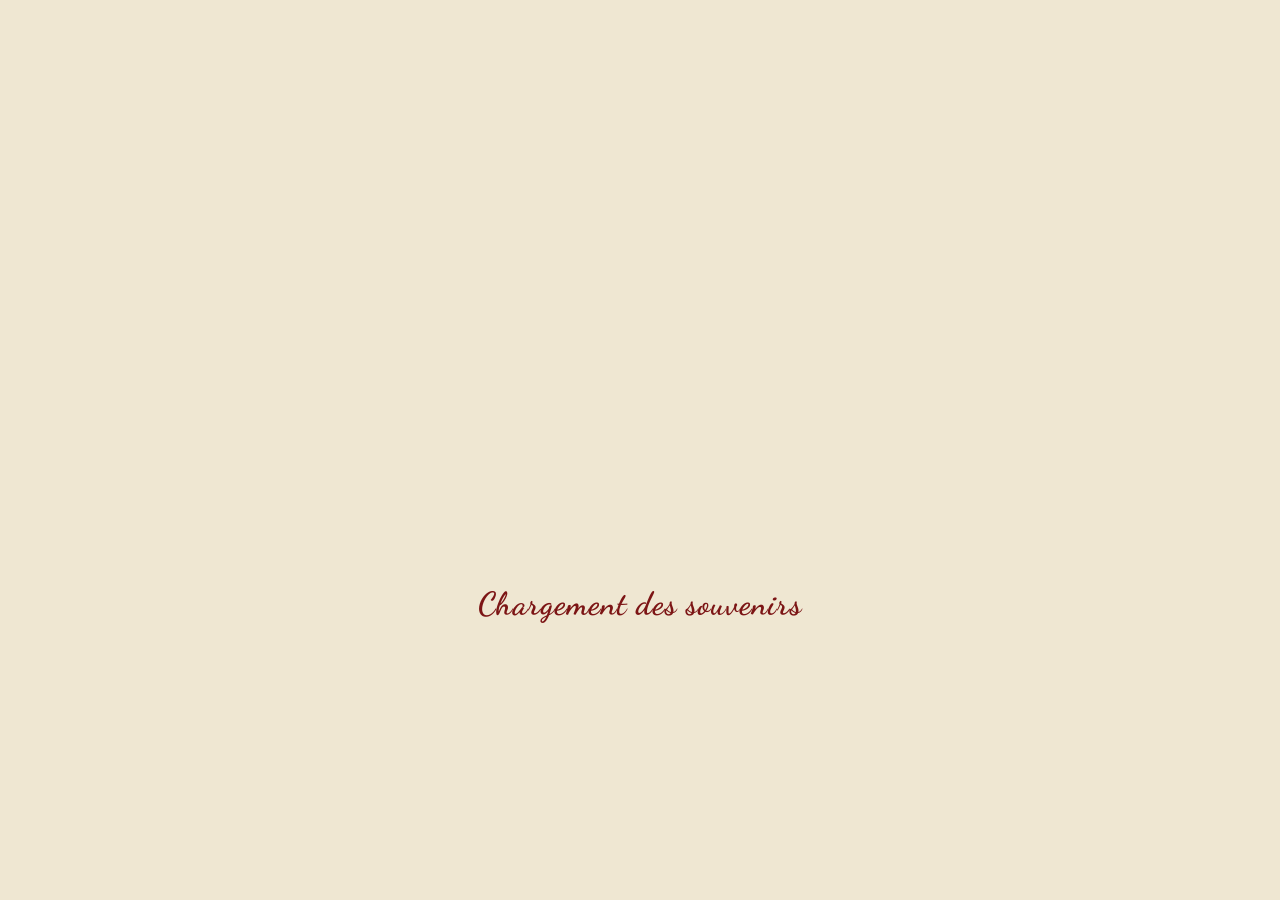
==== index.html @ 6fda7169 "Add files via upload" ====
<!DOCTYPE html>
<html lang="fr">
<head>
  <meta charset="UTF-8" />
  <meta name="viewport" content="width=device-width, initial-scale=1" />
  <title>Beboo 💕</title>

  <style>
  :root{
    --beige: #efe7d2;
    --red: #b11212;
    --text-red: #7c1515;
    --shadow: 0 18px 40px rgba(0, 0, 0, .22);
  }

  *{
    box-sizing: border-box;
  }

  html,
  body{
    height: 100%;
  }

  html{
    -webkit-text-size-adjust: 100%;
  }

  body{
    margin: 0;
    overflow: hidden;
    font-family: system-ui, -apple-system, Segoe UI, Roboto, Arial, sans-serif;
    color: #2a1c1c;
    background: var(--beige);
  }

  @font-face{
    font-family: "DancingScript";
    src: url("./assets/fonts/DancingScript-Regular.ttf") format("truetype");
    font-weight: 400;
  }

  @font-face{
    font-family: "DancingScript";
    src: url("./assets/fonts/DancingScript-Bold.ttf") format("truetype");
    font-weight: 700;
  }

  /* =========================
     Structure globale
     ========================= */

  .screen{
    position: absolute;
    inset: 0;
    display: none;
    min-height: 100dvh;
    padding: clamp(16px, 4vw, 44px) clamp(12px, 3vw, 18px);
  }

  .screen.is-active{
    display: flex;
    align-items: center;
    justify-content: center;
  }

  #p0{
    padding: 0;
    background: var(--beige);
  }

  #p2.screen.is-active{
  align-items: center;
  justify-content: center;
  height: 100dvh;
  overflow: hidden;
  padding: 0 10px;
}

  .wrap{
    width: min(1180px, 100%);
    max-width: 100%;
    display: flex;
    flex-direction: column;
    align-items: center;
    gap: 22px;
    min-height: 100%;
justify-content: center;
  }

  .btn,
  .resetBtn,
  .monthBtn,
  .yearNavBtn{
    border: none;
    cursor: pointer;
  }

  .btn:hover,
  .resetBtn:hover,
  .yearNavBtn:hover{
    filter: brightness(1.05);
  }

  .btn:active{
  transform: translateY(1px);
}

.yearNavBtn:active{
  transform: translateY(-50%);
}

  .btn{
    padding: 13px 20px;
    background: var(--text-red);
    color: #fff;
    font-size: clamp(14px, 3vw, 16px);
    font-weight: 900;
    letter-spacing: .4px;
  }

  .resetBtn{
    position: fixed;
    right: clamp(12px, 4vw, 20px);
    bottom: clamp(12px, 4vw, 20px);
    z-index: 999;
    width: 40px;
    height: 40px;
    border-radius: 50%;
    background: var(--red);
    display: flex;
    align-items: center;
    justify-content: center;
    box-shadow: 0 8px 18px rgba(0, 0, 0, .2);
    padding: 0;
    user-select: none;
    -webkit-user-select: none;
  }

  .resetBtn img{
    width: 16px;
    height: 16px;
    object-fit: contain;
    display: block;
  }

  .resetBtn:hover img{
    transform: rotate(90deg);
    transition: transform .3s ease;
  }

  /* =========================
     Loading
     ========================= */

  .loadingWrap,
  .loadingContent{
    display: flex;
    align-items: center;
    justify-content: center;
  }

  .loadingWrap{
    position: relative;
    width: 100%;
    height: 100%;
  }

  .loadingContent{
    flex-direction: column;
    gap: 28px;
  }

  .loadingLottie{
    width: min(280px, 55vw);
    aspect-ratio: 1 / 1;
    transform: scale(.72);
    will-change: transform, opacity;
  }

  .loadingOut{
    animation: loadingOut .42s ease forwards;
  }

  .loadingText{
    margin: 0;
    color: var(--text-red);
    font-family: "DancingScript", cursive;
    font-size: clamp(26px, 8vw, 32px);
    font-weight: 700;
    letter-spacing: 1px;
    text-align: center;
    animation: heartbeatText 3.5s ease-in-out infinite;
  }

  @keyframes loadingOut{
    to{
      opacity: 0;
      transform: scale(.92);
    }
  }

  @keyframes heartbeatText{
    0%{
      opacity: .7;
      transform: translateY(0) scale(1);
    }

    40%{
      opacity: 1;
      transform: translateY(-3px) scale(1.06);
    }

    60%{
      opacity: .85;
      transform: translateY(0) scale(1);
    }

    100%{
      opacity: .7;
      transform: translateY(0) scale(1);
    }
  }

  /* =========================
     Intro
     ========================= */

  .heroBox{
    position: relative;
    z-index: 1;
    width: min(860px, 94vw);
    display: flex;
    flex-direction: column;
    align-items: center;
    gap: clamp(18px, 5vw, 30px);
    padding: clamp(28px, 8vw, 60px) clamp(14px, 5vw, 26px);
  }

  .typewrap{
    position: relative;
    width: 100%;
    max-width: 94vw;
    display: flex;
    justify-content: center;
  }

  .typeTitle,
  h2{
    margin: 0;
    color: var(--text-red);
    font-family: "DancingScript", cursive;
    font-weight: 700;
  }

  .typeTitle{
    width: 100%;
    max-width: 94vw;
    white-space: normal;
    text-align: center;
    line-height: 1.08;
    letter-spacing: -1px;
    font-size: clamp(30px, 7vw, 64px);
    overflow-wrap: normal;
    word-break: normal;
  }

  .sub{
    max-width: 92vw;
    margin: 0;
    font-size: clamp(17px, 4vw, 22px);
    line-height: 1.35;
    text-align: center;
    opacity: .85;
  }

  .caret{
    display: none;
  }

  .heartsLayer{
    position: absolute;
    inset: 0;
    z-index: 0;
    overflow: hidden;
    pointer-events: none;
  }

  .heart{
    position: absolute;
    left: var(--x, 50%);
    bottom: -40px;
    font-size: var(--s, 18px);
    opacity: 0;
    transform: translateX(-50%) scale(1);
    filter: drop-shadow(0 8px 10px rgba(0, 0, 0, .12));
    animation: floatUp var(--d, 6s) linear forwards;
  }

  @keyframes floatUp{
    0%{
      opacity: 0;
      transform: translateX(-50%) translateY(0) scale(.9);
    }

    10%{
      opacity: .75;
    }

    100%{
      opacity: 0;
      transform: translateX(calc(-50% + var(--drift, 0px))) translateY(-110vh) scale(1.15);
    }
  }

  /* =========================
     Page années / mois
     ========================= */

  .page2Box{
    width: min(1200px, 100%);
    max-width: 100%;
    display: flex;
    flex-direction: column;
    align-items: center;
    gap: 16px;
    padding: clamp(8px, 3vw, 22px);
  }

  .yearShell{
    width: min(1200px, 100%);
    max-width: 100%;
    display: block;
    position: relative;
  }

  #prevYearBtn{
    justify-self: start;
  }

  #nextYearBtn{
    justify-self: end;
  }

.yearNavBtn{
  position: fixed;
  top: 50%;
  transform: translateY(-50%);

  width: 44px;
  height: 44px;
  border-radius: 50%;
  background: var(--red);

  display: flex;
  align-items: center;
  justify-content: center;

  box-shadow: 0 10px 20px rgba(0,0,0,0.2);
  padding: 0;
  z-index: 60;
}

  .yearNavBtn img{
    width: 22px;
    height: 22px;
    object-fit: contain;
    display: block;
    transform: translateY(-1px);
  }

  .yearNavBtn.prev img{
    transform: rotate(-180deg);
  }

  .yearNavBtn[disabled]{
    opacity: .35;
    cursor: default;
    filter: none;
    pointer-events: none;
  }

  .yearPanel{
    width: 100%;
    max-width: 100%;
    min-width: 0;
    display: flex;
    flex-direction: column;
    align-items: center;
    justify-content: center;
gap: 18px;    
padding: 10px 4px 0;
    position: relative;
  }

  .yearHeader{
    width: 100%;
    display: flex;
    justify-content: center;
    margin-bottom: 10px;
  }

  .yearTitle{
    margin: 0;
    display: flex;
    flex-direction: column;
    align-items: center;
    gap: 14px;
    text-align: center;
    line-height: 1.35;
    color: var(--text-red);
    font-family: "DancingScript", cursive;
    font-weight: 700;
    user-select: none;
    -webkit-user-select: none;
  }

  .yearTitleText{
  max-width: 92vw;
  font-size: clamp(34px, 7vw, 54px);
  line-height: 1.35;
  opacity: .95;
  user-select: none;
  -webkit-user-select: none;
}

  .yearHighlight{
    display: inline-flex;
    align-items: center;
    justify-content: center;
    min-width: auto;
    padding: 6px 16px 8px;
    border-radius: 10px;
    color: #fff;
    background: linear-gradient(135deg, #8d1010 0%, #c91f1f 100%);
    font-family: system-ui, -apple-system, Segoe UI, Roboto, Arial, sans-serif;
    font-size: clamp(18px, 4vw, 28px);
    font-weight: 600;
    letter-spacing: 2px;
    user-select: none;
    -webkit-user-select: none;
  }

  .monthsGrid{
  width: min(900px, 100%);
  height: auto;
  min-height: 0;
  display: grid;
  grid-template-columns: repeat(4, 1fr);
grid-template-rows: repeat(3, clamp(82px, 9.5vw, 112px));
  column-gap: clamp(20px, 3vw, 40px);
  row-gap: clamp(18px, 3vw, 32px);
  margin: clamp(10px, 2vw, 20px) auto 0;
  justify-items: center;
  align-items: center;
align-content: center;
  overflow: visible;
}
.monthPlaceholder{
  width: clamp(130px, 15vw, 180px);
  height: clamp(82px, 9.5vw, 112px);
  visibility: hidden;
}

  .monthsGrid.is-switching{
  opacity: 1;
  transform: none;
}

  /* =========================
     Mini enveloppes
     ========================= */

  .monthBtn{
    width: clamp(130px, 15vw, 180px);
    min-height: 0;
    padding: 0;
    background: transparent;
    justify-self: center;
    align-self: center;
    user-select: none;
    -webkit-user-select: none;
  }

  .miniWrap{
    width: clamp(130px, 15vw, 180px);
    height: clamp(82px, 9.5vw, 112px);
    margin: 0 auto;
    perspective: 900px;
  }

  .mini3d{
    position: relative;
    width: 100%;
    height: 100%;
    transform-style: preserve-3d;
    transition: transform 2.5s cubic-bezier(.2, .9, .2, 1);
  }

  .monthBtn:hover .mini3d{
    transform: rotateY(180deg);
  }

  .miniFace{
    position: absolute;
    inset: 0;
    display: flex;
    align-items: center;
    justify-content: center;
    overflow: hidden;
    color: rgba(255, 255, 255, .95);
    font-size: clamp(22px, 3vw, 32px);
    font-family: "DancingScript", cursive;
    font-weight: 700;
    background: var(--red);
    box-shadow: 0 12px 26px rgba(0, 0, 0, .12);
    backface-visibility: hidden;
    -webkit-backface-visibility: hidden;
  }

  .miniFace::before,
  .closedBack::before,
  .miniSeen .seenEnv::before{
    content: "";
    position: absolute;
    inset: -40px;
    background-image:
      radial-gradient(circle at 18% 28%, rgba(255,255,255,.12), transparent 35%),
      radial-gradient(circle at 78% 62%, rgba(0,0,0,.12), transparent 40%),
      repeating-linear-gradient(
        0deg,
        rgba(255,255,255,.05),
        rgba(255,255,255,.05) 1px,
        transparent 1px,
        transparent 3px
      );
    opacity: .22;
    filter: contrast(112%) brightness(106%);
    mix-blend-mode: overlay;
    pointer-events: none;
  }

  .miniFront span{
    position: relative;
    z-index: 2;
    user-select: none;
    -webkit-user-select: none;
  }

  .miniBack{
    font-size: 0;
    transform: rotateY(180deg);
  }

  .miniBack .flap{
    position: absolute;
    inset: 0 0 auto 0;
    z-index: 2;
    height: 62%;
    background: #a30f0f;
    clip-path: polygon(0 0, 100% 0, 50% 75%);
    transform-origin: 50% 0%;
    transform: rotateX(0deg);
    transition: transform .25s ease;
    box-shadow: inset 0 -2px 0 rgba(255,255,255,.08);
  }

  .monthBtn:hover .miniBack .flap{
    transform: rotateX(-18deg);
  }

  .monthBtn.is-seen .mini3d{
    transform: none !important;
  }

  .monthBtn.is-seen .miniFront,
  .monthBtn.is-seen .miniBack{
    opacity: 0;
  }

  .miniSeen{
    position: absolute;
    inset: 0;
    display: none;
    pointer-events: none;
  }

  .monthBtn.is-seen .miniSeen{
    display: block;
  }

  .miniSeen .seenEnv{
    position: absolute;
    top: 10%;
    left: 8%;
    width: 78%;
    height: 78%;
    overflow: visible;
    background: var(--red);
    box-shadow: 0 12px 26px rgba(0, 0, 0, .16);
    transform: rotate(-10deg);
  }

  .miniSeen .seenFlap{
    position: absolute;
    top: -58%;
    left: 0;
    right: 0;
    z-index: 1;
    height: 58%;
    background: var(--red);
    clip-path: polygon(0 100%, 50% 0, 100% 100%);
  }

  .miniSeen .seenEnv::after{
    content: "";
    position: absolute;
    top: 0;
    left: 0;
    right: 0;
    z-index: 2;
    height: 4px;
    background: var(--red);
  }

  .miniSeen .seenPolaroid{
  position: absolute;
  top: 30%;
  left: 50%;
  z-index: 4;
  width: 48%;
  aspect-ratio: 3 / 4;
  height: auto;
  background: #f6f3ee;
  border: 2px solid #f6f3ee;
  box-shadow: 0 15px 30px rgba(0, 0, 0, .22);
  transform: translate(-50%, -50%) rotate(8deg);
}

  .miniSeen .seenPhoto{
  position: absolute;
  top: 5px;
  right: 5px;
  bottom: 18px;
  left: 5px;
  border: 1px solid rgba(0,0,0,.12);
  background: var(--thumb, none);
  background-position: center;
  background-size: cover;
}

  /* =========================
     Overlay
     ========================= */

  .overlay{
    position: fixed;
    inset: 0;
    z-index: 999;
    display: none;
    align-items: center;
    justify-content: center;
    padding: 16px;
  }

  .overlay.is-open{
    display: flex;
  }

  .backdrop{
    position: absolute;
    inset: 0;
    background: rgba(0,0,0,.20);
    backdrop-filter: blur(10px);
    -webkit-backdrop-filter: blur(10px);
  }

  .overlayContent{
    position: relative;
    width: min(980px, 96vw);
    height: min(720px, 88dvh);
    display: flex;
    align-items: center;
    justify-content: center;
    pointer-events: auto;
  }

  .overlayHint{
    position: absolute;
    bottom: max(12px, env(safe-area-inset-bottom));
    left: 50%;
    display: block;
    width: max-content;
    max-width: min(92vw, 520px);
    padding: 12px 16px;
    color: rgba(255,255,255,.95);
    font-size: clamp(13px, 3vw, 16px);
    line-height: 1.25;
    font-weight: 900;
    text-align: center;
    border-radius: 999px;
    background: rgba(255,255,255,.18);
    backdrop-filter: blur(4px);
    -webkit-backdrop-filter: blur(4px);
    transform: translateX(-50%);
    user-select: none;
    pointer-events: none;
  }

  /* =========================
     Grande enveloppe
     ========================= */

  .envStage{
    position: relative;
    width: clamp(250px, 56vw, 360px);
    height: clamp(180px, 40vw, 260px);
    user-select: none;
    touch-action: none;
    perspective: 1200px;
    transform-style: preserve-3d;
    transition: transform .35s ease;
  }

  .envStage.is-opened{
    transform: rotate(-9deg);
    transform-origin: 50% 55%;
  }

  .closedBack{
    position: absolute;
    inset: 0;
    display: flex;
    align-items: center;
    justify-content: center;
    overflow: hidden;
    background: var(--red);
    box-shadow: var(--shadow);
  }

  .innerLining{
    position: absolute;
    top: 8.5%;
    left: 5%;
    right: 5%;
    z-index: 1;
    height: 58%;
    opacity: 0;
    overflow: hidden;
    background: #efe9dc;
    clip-path: polygon(0 0, 100% 0, 50% 70%);
    transition: opacity .25s ease;
  }

  .innerLining::before{
    content: "";
    position: absolute;
    inset: -40px;
    opacity: .22;
    filter: contrast(110%) brightness(104%);
    mix-blend-mode: multiply;
    pointer-events: none;
    background-image:
      radial-gradient(circle at 25% 35%, rgba(0,0,0,.08), transparent 42%),
      repeating-linear-gradient(
        0deg,
        rgba(0,0,0,.03),
        rgba(0,0,0,.03) 1px,
        transparent 1px,
        transparent 4px
      );
  }

  .closedFlap{
    --flap-angle: 0deg;
    --flap-tilt: 0deg;
    position: absolute;
    top: 0;
    left: 0;
    right: 0;
    z-index: 30;
    height: 66%;
    margin-top: -2px;
    pointer-events: auto;
    transform-origin: 50% 0%;
    transform-style: preserve-3d;
    transform: rotateZ(var(--flap-tilt)) rotateX(var(--flap-angle));
    transition: transform .55s cubic-bezier(.2,.9,.2,1);
  }

  .closedFlap::before,
  .closedFlap::after{
    content: "";
    position: absolute;
    top: -2px;
    right: -2px;
    bottom: -8px;
    left: -2px;
    clip-path: polygon(0 0, 100% 0, 50% 78%);
    backface-visibility: hidden;
    -webkit-backface-visibility: hidden;
    transform-origin: 50% 0%;
    transition: transform .55s cubic-bezier(.2,.9,.2,1);
    background: var(--red);
    opacity: 1;
  }

  .closedFlap::after{
    transform: translateZ(1px);
  }

  .closedFlap::before{
    transform: rotateX(180deg);
  }

  .envStage:not(.is-opened) .closedBack:hover .closedFlap{
    --flap-angle: -18deg;
  }

  .envStage:not(.is-opened) .closedFlap::after{
    filter: brightness(.82);
  }

  .envStage.is-opened .closedBack{
    overflow: visible;
  }

  .envStage.is-opened .innerLining{
    opacity: 1;
  }

  .envStage.is-opened .closedFlap{
    top: -57%;
    z-index: 20;
    height: 58%;
    pointer-events: none;
    --flap-angle: 0deg;
  }

  .envStage.is-opened .closedFlap::before,
  .envStage.is-opened .closedFlap::after{
    top: 0;
    right: 0;
    bottom: 0;
    left: 0;
    clip-path: polygon(0 100%, 50% 0, 100% 100%);
  }

  /* =========================
     Polaroid
     ========================= */

  .photo{
    position: absolute;
    top: 42%;
    left: 50%;
    z-index: 50;
    width: clamp(185px, 42vw, 260px);
    height: clamp(228px, 52vw, 320px);
    opacity: 0;
    pointer-events: none;
    perspective: 1000px;
    transform: translate(-50%, -50%) rotate(0deg) !important;
    transition: opacity .3s ease, transform .3s ease;
  }

  .envStage.is-opened .photo{
    opacity: 1;
    cursor: pointer;
    pointer-events: auto;
    transform: translate(-50%, -50%) translateY(-10px) rotate(9deg) !important;
    transition:
      opacity .3s ease,
      transform .45s cubic-bezier(.2,.9,.2,1),
      filter .45s ease;
  }

  .envStage.is-opened .photo:hover{
    filter: drop-shadow(0 28px 45px rgba(0,0,0,.28));
    transform: translate(-50%, -50%) translateY(-18px) rotate(6deg) scale(1.04) !important;
  }

  .photoInner{
    position: relative;
    width: 100%;
    height: 100%;
    transform-style: preserve-3d;
    transition: transform 1.6s cubic-bezier(.2,.9,.2,1);
  }

  .photo.is-flipped .photoInner{
    transform: rotateY(180deg);
  }

  .photoInner,
  .photoFace,
  .photoFrame,
  .photoImg,
  .monthNote{
    pointer-events: none;
  }

  .photoFace{
    position: absolute;
    width: 100%;
    height: 100%;
    backface-visibility: hidden;
    -webkit-backface-visibility: hidden;
  }

  .photoFront{
    background: #f6f3ee;
  }

  .photoBack{
    display: flex;
    align-items: center;
    justify-content: center;
    padding: 24px;
    background: #fff;
    transform: rotateY(180deg);
  }

  .photoFrame{
    position: absolute;
    top: clamp(7px, 2vw, 10px);
    right: clamp(7px, 2vw, 10px);
    bottom: clamp(38px, 8vw, 50px);
    left: clamp(7px, 2vw, 10px);
    overflow: hidden;
    border: 1px solid rgba(0,0,0,.12);
    background: #fff;
  }

  .photoImg{
    display: block;
    width: 100%;
    height: 100%;
    object-fit: cover;
  }

  .monthNote{
    width: 100%;
    height: 100%;
    display: flex;
    align-items: center;
    justify-content: center;
    padding: 10px;
    color: var(--text-red);
    font-family: "DancingScript", cursive;
    font-size: clamp(22px, 5vw, 28px);
    line-height: 1.2;
    text-align: center;
  }

  /* =========================
     Responsive
     ========================= */

  @media (max-width: 900px){
    .monthsGrid{
      grid-template-columns: repeat(3, 1fr);
    }
  }

  @media (max-width: 720px){
    .yearTitleText{
  font-size: clamp(36px, 9vw, 48px);
  line-height: 1.4;
}
    .monthPlaceholder{
    width: 125px;
    height: 78px;
  }
    .yearPanel{
  padding-inline: 42px;
  gap: 24px;
}
.yearTitle{
  gap: 16px;
  line-height: 1.4;
}
.yearHeader{
  margin-bottom: 4px;
}

    .yearNavBtn{
  position: fixed;
  top: 50%;
  z-index: 60;
  transform: translateY(-50%);
  width: 34px;
  height: 34px;
}
.yearNavBtn img{
  width: 17px;
  height: 17px;
}
   #prevYearBtn{
  left: 8px;
}

#nextYearBtn{
  right: 8px;
}

  .monthsGrid{  
  grid-template-columns: repeat(2, 1fr);
  grid-template-rows: repeat(6, 82px);
  column-gap: 32px;
  padding: 0;
  row-gap: 30px;
  margin: 0 auto;
}

    .monthBtn{
  width: 110px;
}

.miniWrap{
  width: 110px;
  height: 68px;
}

.miniFace{
  font-size: 17px;
}

  }

  @media (max-width: 430px){
    .monthPlaceholder{
    width: 115px;
    height: 72px;
  }
  .yearTitle{
  gap: 18px;
}

.yearHeader{
  margin-bottom: 10px;
}
    .screen{
      padding-inline: 10px;
    }

    .typeTitle{
      font-size: 36px;
    }

    .heroBox{
      gap: 22px;
      padding: 60px 20px;
    }

    .sub{
      font-size: 18px;
    }

    .yearPanel{
      padding-inline: 36px;
    }

    .yearTitleText{
  font-size: clamp(34px, 9vw, 44px);
  line-height: 1.45;
}

.yearHighlight{
  font-size: 18px;
  padding: 5px 14px 7px;
}

.monthBtn{
  width: 108px;
}

.miniWrap{
  width: 108px;
  height: 66px;
}

.monthsGrid{
  column-gap: 30px;
  row-gap: 32px;
  grid-template-rows: repeat(6, 82px);
}
    .miniFace{
      font-size: 18px;
    }
  }

  @media (max-width: 360px){
    .typeTitle{
      font-size: 30px;
    }

    .yearPanel{
      padding-inline: 30px;
    }

    .monthBtn{
      width: 100px;
    }

    .miniWrap{
      width: 100px;
      height: 64px;
    }

    .miniFace{
      font-size: 16px;
    }
  }

  @media (hover: none){
    .monthBtn:hover .mini3d{
      transform: none;
    }

    .envStage:not(.is-opened) .closedBack:hover .closedFlap{
      --flap-angle: 0deg;
    }

    .envStage.is-opened .photo:hover{
      filter: none;
      transform: translate(-50%, -50%) translateY(-10px) rotate(9deg) !important;
    }
  }
</style>
</head>

<body>
  <main class="app">

    <section class="screen is-active" id="p0" aria-label="Loading">
      <div class="loadingWrap">
        <div class="loadingContent">
          <div id="loadingLottie" class="loadingLottie" aria-hidden="true"></div>
          <p class="loadingText">Chargement des souvenirs</p>
        </div>
      </div>
    </section>

    <section class="screen" id="p1">
      <div class="heartsLayer" id="heartsLayer"></div>

      <div class="wrap">
        <div class="heroBox">
          <div class="typewrap">
            <h1 class="typeTitle" id="typeTitle"></h1>
            <span class="caret" aria-hidden="true"></span>
          </div>

          <p class="sub">Pépette et moi te souhaitons le meilleur des anniversaires</p>
          <button class="btn" id="startBtn">Célébrons le</button>
        </div>
      </div>
    </section>

    <section class="screen" id="p2">
      <div class="wrap">
        <div class="page2Box">
          <div class="yearShell">
  <button id="prevYearBtn" class="yearNavBtn prev" type="button" aria-label="Année précédente">
    <img src="./assets/next.png" alt="Précédent">
  </button>

  <div class="yearPanel">
    <div class="yearHeader">
      <h2 class="yearTitle">
        <span class="yearTitleText">Pour fêter ça, revoyons notre année</span>
        <span class="yearHighlight" id="yearHighlight">2026</span>
      </h2>
    </div>

    <div class="monthsGrid" id="monthsGrid"></div>
  </div>

  <button id="nextYearBtn" class="yearNavBtn next" type="button" aria-label="Année suivante">
    <img src="./assets/next.png" alt="Suivant">
  </button>
</div>

<button id="resetBtn" class="resetBtn" aria-label="Réinitialiser">
  <img src="./assets/refresh.png" alt="Reset">
</button>        
</div>
      </div>
    </section>

    <div class="overlay" id="overlay" aria-hidden="true">
      <div class="backdrop" id="backdrop"></div>

      <div class="overlayContent" role="dialog" aria-modal="true">
        <div class="envStage" id="envStage">
          <div class="closedBack">
            <div class="innerLining"></div>
            <div class="closedFlap" id="closedFlap" title="Glisse vers le haut pour ouvrir"></div>
          </div>

          <div class="photo" id="photo" aria-label="Polaroid">
            <div class="photoInner" id="photoInner">
              <div class="photoFace photoFront">
                <div class="photoFrame">
                  <img id="photoImg" class="photoImg" src="" alt="" />
                </div>
              </div>

              <div class="photoFace photoBack">
                <div id="monthNote" class="monthNote"></div>
              </div>
            </div>
          </div>
        </div>

        <div class="overlayHint" id="overlayHint">Maintiens + glisse vers le haut pour ouvrir</div>
      </div>
    </div>
  </main>

  <script src="https://cdnjs.cloudflare.com/ajax/libs/lottie-web/5.12.2/lottie.min.js" defer></script>

  <script>
    const MONTHS = [
      "Janvier", "Février", "Mars", "Avril", "Mai", "Juin",
      "Juillet", "Août", "Septembre", "Octobre", "Novembre", "Décembre"
    ];

    const YEARS = [2022, 2023, 2024, 2025, 2026];

    const YEAR_MONTHS = {
      2022: ["Octobre", "Novembre", "Décembre"],
      2023: [...MONTHS],
      2024: [...MONTHS],
      2025: [...MONTHS],
      2026: ["Janvier", "Février", "Mars", "Avril", "Mai"]
    };

    const DEFAULT_YEAR_CONTENT = Object.fromEntries(
      YEARS.map(year => [
        year,
        Object.fromEntries(
          (YEAR_MONTHS[year] || []).map(month => [
            month,
            {
              note: `${month} ${year}`,
              photo: ""
            }
          ])
        )
      ])
    );

    const YEAR_CONTENT = {
      ...DEFAULT_YEAR_CONTENT,
      2025: {
        ...DEFAULT_YEAR_CONTENT[2025],
        Janvier: { note: "Un début d'année sous drogue", photo: "./img/janvier.jpg" },
        Février: { note: "Ma première bague (et pas la dernière)", photo: "./img/fevrier.jpg" },
        Mars: { note: "Notre premier diplôme", photo: "./img/mars.jpg" },
        Avril: { note: "La meilleure des vues", photo: "./img/avril.jpg" },
        Mai: { note: "L'un des meilleurs parc", photo: "./img/mai.jpg" },
        Juin: { note: "Un peu de nous", photo: "./img/juin.jpg" },
        Juillet: { note: "Matte moi ce beau gosse", photo: "./img/juillet.jpg" },
        Août: { note: "Premier repas chez nous", photo: "./img/aout.jpg" },
        Septembre: { note: "Notre seul et unique Pitaya de Cholet", photo: "./img/septembre.jpg" },
        Octobre: { note: "Notre 1er Halloween", photo: "./img/octobre.jpg" },
        Novembre: { note: "Le meilleur des tontons", photo: "./img/novembre.jpg" },
        Décembre: { note: "Notre nouvel an entouré de vieux", photo: "./img/decembre.jpg" }
      }
    };

    const STORAGE_PREFIX = "month-seen-";
    const TYPEWRITER_TEXT = "Joyeux anniversaire, Beboo 💕";
    const LOADING_PATH = "./assets/loading-heart.json";

    const screens = {
      loading: document.getElementById("p0"),
      intro: document.getElementById("p1"),
      months: document.getElementById("p2")
    };

    const elements = {
      title: document.getElementById("typeTitle"),
      heartsLayer: document.getElementById("heartsLayer"),
      startBtn: document.getElementById("startBtn"),
      resetBtn: document.getElementById("resetBtn"),
      monthsGrid: document.getElementById("monthsGrid"),
      yearHighlight: document.getElementById("yearHighlight"),
      prevYearBtn: document.getElementById("prevYearBtn"),
      nextYearBtn: document.getElementById("nextYearBtn"),
      overlay: document.getElementById("overlay"),
      backdrop: document.getElementById("backdrop"),
      envStage: document.getElementById("envStage"),
      closedFlap: document.getElementById("closedFlap"),
      overlayHint: document.getElementById("overlayHint"),
      photo: document.getElementById("photo"),
      photoImg: document.getElementById("photoImg"),
      monthNote: document.getElementById("monthNote"),
      loadingLottie: document.getElementById("loadingLottie")
    };

    const state = {
      heartsTimer: null,
      opened: false,
      startY: null,
      activeMonth: null,
      activeYear: YEARS[0],
      openDirectly: false,
      photoFlipBound: false
    };

    function showScreen(screenToShow){
      Object.values(screens).forEach(screen => screen.classList.remove("is-active"));
      screenToShow.classList.add("is-active");
    }

    function getSeenKey(year, month){
      return `${STORAGE_PREFIX}${year}-${month}`;
    }

    function isMonthSeen(year, month){
      return localStorage.getItem(getSeenKey(year, month)) === "1";
    }

    function markMonthSeen(year, month){
      localStorage.setItem(getSeenKey(year, month), "1");
    }

    function clearSeenMonths(){
      YEARS.forEach(year => {
        (YEAR_MONTHS[year] || []).forEach(month => {
          localStorage.removeItem(getSeenKey(year, month));
        });
      });
    }

    function getYearMonths(year){
      return YEAR_MONTHS[year] || [];
    }

    function getMonthContent(year, month){
      return YEAR_CONTENT[year]?.[month] || { note: `${month} ${year}`, photo: "" };
    }

    function makePlaceholderSvg(year, month){
      const svg = `
        <svg xmlns="http://www.w3.org/2000/svg" width="800" height="1000" viewBox="0 0 800 1000">
          <defs>
            <linearGradient id="bg" x1="0" y1="0" x2="1" y2="1">
              <stop offset="0%" stop-color="#d9b2b2"/>
              <stop offset="100%" stop-color="#b11212"/>
            </linearGradient>
          </defs>
          <rect width="800" height="1000" fill="url(#bg)"/>
          <circle cx="680" cy="120" r="110" fill="rgba(255,255,255,.10)"/>
          <circle cx="120" cy="820" r="130" fill="rgba(255,255,255,.08)"/>
          <text x="400" y="430" text-anchor="middle" font-family="Arial, sans-serif" font-size="78" font-weight="700" fill="#fff">${month}</text>
          <text x="400" y="540" text-anchor="middle" font-family="Arial, sans-serif" font-size="92" font-weight="900" fill="#fff">${year}</text>
        </svg>
      `.trim();

      return `data:image/svg+xml;charset=UTF-8,${encodeURIComponent(svg)}`;
    }

    function getMonthPhoto(year, month){
      const content = getMonthContent(year, month);
      return content.photo || makePlaceholderSvg(year, month);
    }

    function startTypewriter(){
      let index = 0;
      elements.title.textContent = "";

      function typeNext(){
        elements.title.textContent = TYPEWRITER_TEXT.slice(0, index);
        index += 1;

        if (index <= TYPEWRITER_TEXT.length){
          setTimeout(typeNext, 120);
        }
      }

      typeNext();
    }

    function createHeart(){
      const heart = document.createElement("div");
      const size = 14 + Math.random() * 26;
      const duration = 4.8 + Math.random() * 3.8;
      const drift = (Math.random() * 160) - 80;
      const x = Math.random() * 100;

      heart.className = "heart";
      heart.textContent = "❤️";
      heart.style.setProperty("--x", `${x}%`);
      heart.style.setProperty("--s", `${size}px`);
      heart.style.setProperty("--d", `${duration}s`);
      heart.style.setProperty("--drift", `${drift}px`);

      elements.heartsLayer.appendChild(heart);
      setTimeout(() => heart.remove(), duration * 1000);
    }

    function startHearts(){
      if (state.heartsTimer) return;
      state.heartsTimer = setInterval(createHeart, 260);
    }

    function stopHearts(){
      if (!state.heartsTimer) return;
      clearInterval(state.heartsTimer);
      state.heartsTimer = null;
    }

    function resetOverlayState(){
      state.opened = false;
      state.startY = null;
      state.openDirectly = false;

      elements.envStage.classList.remove("is-opened");
      elements.closedFlap.style.removeProperty("--flap-angle");
      elements.overlayHint.textContent = "Maintiens + glisse vers le haut pour ouvrir";
      elements.overlayHint.style.display = "block";
      elements.photo.classList.remove("is-flipped");
    }

    function closeOverlay(){
      elements.overlay.classList.remove("is-open");
      elements.overlay.setAttribute("aria-hidden", "true");
      resetOverlayState();
      state.activeMonth = null;
    }

    function setOverlayContent(year, month){
      const content = getMonthContent(year, month);
      elements.photoImg.src = getMonthPhoto(year, month);
      elements.photoImg.alt = `Photo ${month} ${year}`;
      elements.monthNote.textContent = content.note || `${month} ${year}`;
    }

    function openOverlay(year, month){
      state.activeYear = year;
      state.activeMonth = month;
      setOverlayContent(year, month);
      resetOverlayState();

      state.openDirectly = isMonthSeen(year, month);

      elements.overlay.classList.add("is-open");
      elements.overlay.setAttribute("aria-hidden", "false");

      if (state.openDirectly){
        state.opened = true;
        elements.envStage.classList.add("is-opened");
        elements.overlayHint.style.display = "none";
      }
    }

    function updateMonthButtonSeenState(year, month){
      const target = elements.monthsGrid.querySelector(
        `.monthBtn[data-year="${year}"][data-month="${month}"]`
      );

      if (target){
        target.classList.add("is-seen");
      }
    }

    function commitOpen(){
      if (state.opened) return;

      state.opened = true;
      elements.closedFlap.style.removeProperty("--flap-angle");
      elements.envStage.classList.add("is-opened");
      elements.overlayHint.style.display = "none";

      if (state.activeMonth){
        markMonthSeen(state.activeYear, state.activeMonth);
        updateMonthButtonSeenState(state.activeYear, state.activeMonth);
      }
    }

    function resetFlapIfNeeded(){
      if (!state.opened && !state.openDirectly){
        elements.closedFlap.style.setProperty("--flap-angle", "0deg");
      }

      state.startY = null;
    }

    function createMiniEnvelope(year, month){
      const button = document.createElement("button");
      button.type = "button";
      button.className = "monthBtn";
      button.dataset.year = String(year);
      button.dataset.month = month;
      button.setAttribute("aria-label", `Ouvrir l'enveloppe ${month} ${year}`);

      const thumb = getMonthPhoto(year, month);
      button.style.setProperty("--thumb", thumb ? `url("${thumb}")` : "none");

      if (isMonthSeen(year, month)){
        button.classList.add("is-seen");
      }

      button.innerHTML = `
        <div class="miniWrap">
          <div class="mini3d">
            <div class="miniFace miniFront">
              <span>${month}</span>
            </div>

            <div class="miniFace miniBack">
              <div class="flap" title="Survole le rabat"></div>
            </div>

            <div class="miniSeen">
              <div class="seenEnv">
                <div class="seenFlap"></div>
              </div>

              <div class="seenPolaroid">
                <div class="seenPhoto"></div>
              </div>
            </div>
          </div>
        </div>
      `;

      button.addEventListener("click", () => openOverlay(year, month));

      return button;
    }

    function updateYearNavButtons(){
      const currentIndex = YEARS.indexOf(state.activeYear);
      elements.prevYearBtn.disabled = currentIndex <= 0;
      elements.nextYearBtn.disabled = currentIndex >= YEARS.length - 1;
    }

    function renderMonths(){
  const year = state.activeYear;
  const availableMonths = getYearMonths(year);

  elements.monthsGrid.classList.add("is-switching");
  elements.yearHighlight.textContent = String(year);
  elements.monthsGrid.innerHTML = "";

  MONTHS.forEach(month => {
    if (availableMonths.includes(month)){
      elements.monthsGrid.appendChild(createMiniEnvelope(year, month));
    } else {
      const placeholder = document.createElement("div");
      placeholder.className = "monthPlaceholder";
      elements.monthsGrid.appendChild(placeholder);
    }
  });

  updateYearNavButtons();

  requestAnimationFrame(() => {
    elements.monthsGrid.classList.remove("is-switching");
  });
}

    function changeYear(step){
      const currentIndex = YEARS.indexOf(state.activeYear);
      const nextYear = YEARS[currentIndex + step];

      if (!nextYear) return;

      state.activeYear = nextYear;
      closeOverlay();
      renderMonths();
    }

    function bindPhotoFlip(){
      if (state.photoFlipBound) return;

      state.photoFlipBound = true;

      elements.photo.addEventListener("click", event => {
        event.stopPropagation();

        if (!state.opened && !state.openDirectly) return;
        elements.photo.classList.toggle("is-flipped");
      });
    }

    function bindEnvelopeDrag(){
      elements.envStage.addEventListener("pointerdown", event => {
        if (state.opened || state.openDirectly) return;
        state.startY = event.clientY;
        elements.closedFlap.style.setProperty("--flap-angle", "0deg");
      });

      elements.envStage.addEventListener("pointermove", event => {
        if (state.opened || state.openDirectly || state.startY === null) return;

        const dy = state.startY - event.clientY;
        const progress = Math.max(0, Math.min(1, dy / 95));
        const angle = -progress * 120;

        elements.closedFlap.style.setProperty("--flap-angle", `${angle}deg`);

        if (dy > 70){
          commitOpen();
          state.startY = null;
        }
      });

      elements.envStage.addEventListener("pointerup", resetFlapIfNeeded);
      elements.envStage.addEventListener("pointercancel", resetFlapIfNeeded);
    }

    function bindEvents(){
  elements.startBtn.addEventListener("click", () => {
    stopHearts();
    showScreen(screens.months);
  });

  elements.resetBtn.addEventListener("click", () => {
    clearSeenMonths();
    renderMonths();
  });

  elements.prevYearBtn.addEventListener("click", () => changeYear(-1));
  elements.nextYearBtn.addEventListener("click", () => changeYear(1));

  elements.backdrop.addEventListener("click", closeOverlay);

  // 👇 AJOUTE ÇA
  elements.overlay.addEventListener("click", (event) => {
    if (!elements.envStage.contains(event.target)) {
      closeOverlay();
    }
  });

  window.addEventListener("keydown", event => {
       if (event.key === "Escape" && elements.overlay.classList.contains("is-open")){
          closeOverlay();
        }

        if (!screens.months.classList.contains("is-active")) return;

        if (event.key === "ArrowLeft"){
          changeYear(-1);
        }

        if (event.key === "ArrowRight"){
          changeYear(1);
        }
      });

      bindPhotoFlip();
      bindEnvelopeDrag();
    }

    function runLoadingThenIntro(){
      function boot(){
        if (!window.lottie || !elements.loadingLottie){
          requestAnimationFrame(boot);
          return;
        }

        const animation = lottie.loadAnimation({
          container: elements.loadingLottie,
          renderer: "svg",
          loop: false,
          autoplay: true,
          path: LOADING_PATH
        });

        animation.addEventListener("enterFrame", () => {
          const total = animation.totalFrames || 1;
          const current = animation.currentFrame || 0;
          const t = Math.max(0, Math.min(1, current / total));
          const eased = t * (2 - t);
          const delayedT = Math.max(0, (t - 0.08) / 0.82);
          const easedDelayed = delayedT * delayedT * (3 - 2 * delayedT);
          const scale = 0.72 + easedDelayed * (2.5 - 0.72);
          elements.loadingLottie.style.transform = `scale(${scale.toFixed(4)})`;
        });

        animation.addEventListener("complete", () => {
          elements.loadingLottie.classList.add("loadingOut");

          setTimeout(() => {
            showScreen(screens.intro);
            startTypewriter();
            startHearts();
          }, 420);
        });
      }

      boot();
    }

    function init(){
      renderMonths();
      bindEvents();
      runLoadingThenIntro();
    }

    init();
  </script>
</body>
</html>
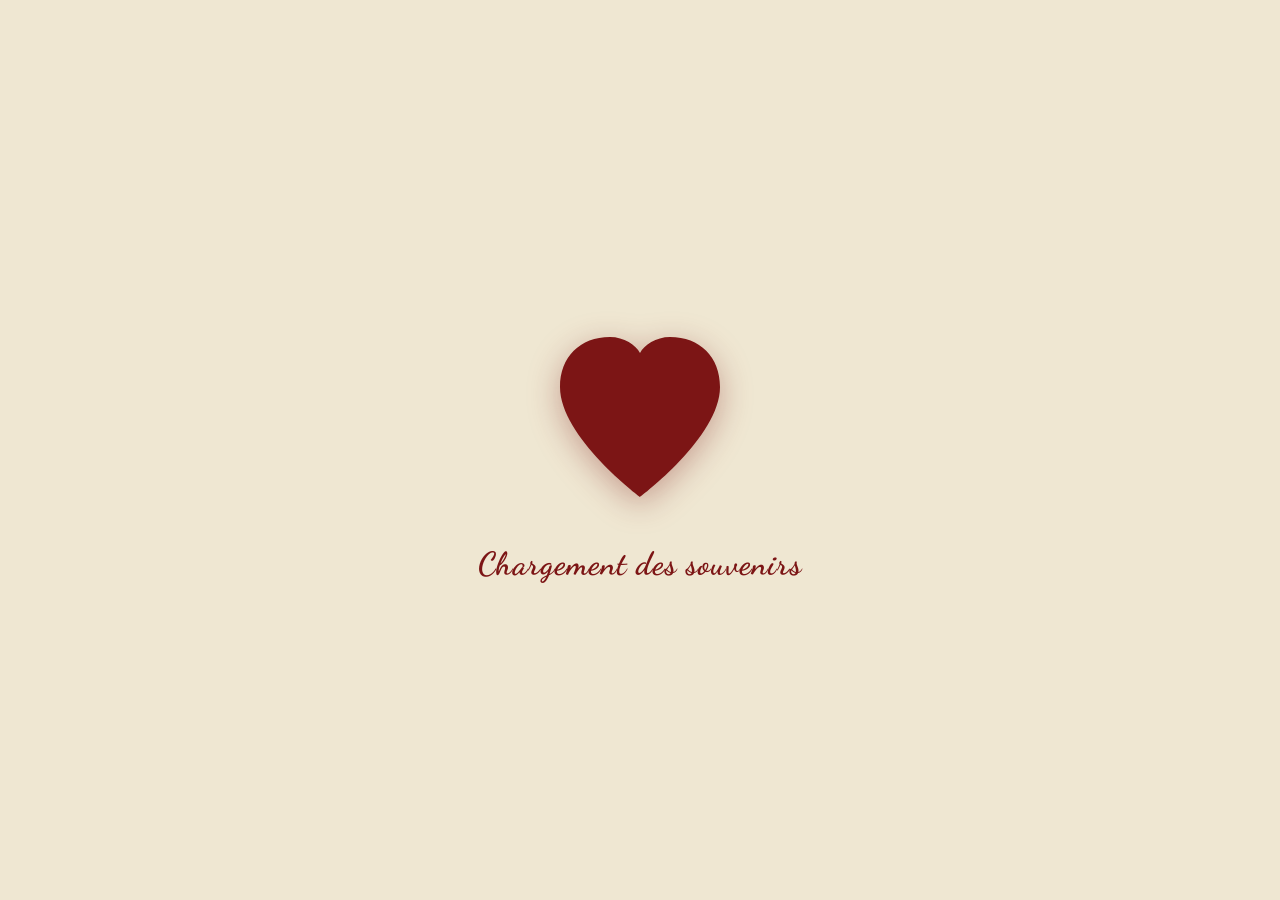
==== commit 2e54340c: "Add files via upload" ====
--- a/index.html
+++ b/index.html
@@ -4,1191 +4,92 @@
   <meta charset="UTF-8" />
   <meta name="viewport" content="width=device-width, initial-scale=1" />
   <title>Beboo 💕</title>
-
-  <style>
-  :root{
-    --beige: #efe7d2;
-    --red: #b11212;
-    --text-red: #7c1515;
-    --shadow: 0 18px 40px rgba(0, 0, 0, .22);
-  }
-
-  *{
-    box-sizing: border-box;
-  }
-
-  html,
-  body{
-    height: 100%;
-  }
-
-  html{
-    -webkit-text-size-adjust: 100%;
-  }
-
-  body{
-    margin: 0;
-    overflow: hidden;
-    font-family: system-ui, -apple-system, Segoe UI, Roboto, Arial, sans-serif;
-    color: #2a1c1c;
-    background: var(--beige);
-  }
-
-  @font-face{
-    font-family: "DancingScript";
-    src: url("./assets/fonts/DancingScript-Regular.ttf") format("truetype");
-    font-weight: 400;
-  }
-
-  @font-face{
-    font-family: "DancingScript";
-    src: url("./assets/fonts/DancingScript-Bold.ttf") format("truetype");
-    font-weight: 700;
-  }
-
-  /* =========================
-     Structure globale
-     ========================= */
-
-  .screen{
-    position: absolute;
-    inset: 0;
-    display: none;
-    min-height: 100dvh;
-    padding: clamp(16px, 4vw, 44px) clamp(12px, 3vw, 18px);
-  }
-
-  .screen.is-active{
-    display: flex;
-    align-items: center;
-    justify-content: center;
-  }
-
-  #p0{
-    padding: 0;
-    background: var(--beige);
-  }
-
-  #p2.screen.is-active{
-  align-items: center;
-  justify-content: center;
-  height: 100dvh;
-  overflow: hidden;
-  padding: 0 10px;
-}
-
-  .wrap{
-    width: min(1180px, 100%);
-    max-width: 100%;
-    display: flex;
-    flex-direction: column;
-    align-items: center;
-    gap: 22px;
-    min-height: 100%;
-justify-content: center;
-  }
-
-  .btn,
-  .resetBtn,
-  .monthBtn,
-  .yearNavBtn{
-    border: none;
-    cursor: pointer;
-  }
-
-  .btn:hover,
-  .resetBtn:hover,
-  .yearNavBtn:hover{
-    filter: brightness(1.05);
-  }
-
-  .btn:active{
-  transform: translateY(1px);
-}
-
-.yearNavBtn:active{
-  transform: translateY(-50%);
-}
-
-  .btn{
-    padding: 13px 20px;
-    background: var(--text-red);
-    color: #fff;
-    font-size: clamp(14px, 3vw, 16px);
-    font-weight: 900;
-    letter-spacing: .4px;
-  }
-
-  .resetBtn{
-    position: fixed;
-    right: clamp(12px, 4vw, 20px);
-    bottom: clamp(12px, 4vw, 20px);
-    z-index: 999;
-    width: 40px;
-    height: 40px;
-    border-radius: 50%;
-    background: var(--red);
-    display: flex;
-    align-items: center;
-    justify-content: center;
-    box-shadow: 0 8px 18px rgba(0, 0, 0, .2);
-    padding: 0;
-    user-select: none;
-    -webkit-user-select: none;
-  }
-
-  .resetBtn img{
-    width: 16px;
-    height: 16px;
-    object-fit: contain;
-    display: block;
-  }
-
-  .resetBtn:hover img{
-    transform: rotate(90deg);
-    transition: transform .3s ease;
-  }
-
-  /* =========================
-     Loading
-     ========================= */
-
-  .loadingWrap,
-  .loadingContent{
-    display: flex;
-    align-items: center;
-    justify-content: center;
-  }
-
-  .loadingWrap{
-    position: relative;
-    width: 100%;
-    height: 100%;
-  }
-
-  .loadingContent{
-    flex-direction: column;
-    gap: 28px;
-  }
-
-  .loadingLottie{
-    width: min(280px, 55vw);
-    aspect-ratio: 1 / 1;
-    transform: scale(.72);
-    will-change: transform, opacity;
-  }
-
-  .loadingOut{
-    animation: loadingOut .42s ease forwards;
-  }
-
-  .loadingText{
-    margin: 0;
-    color: var(--text-red);
-    font-family: "DancingScript", cursive;
-    font-size: clamp(26px, 8vw, 32px);
-    font-weight: 700;
-    letter-spacing: 1px;
-    text-align: center;
-    animation: heartbeatText 3.5s ease-in-out infinite;
-  }
-
-  @keyframes loadingOut{
-    to{
-      opacity: 0;
-      transform: scale(.92);
-    }
-  }
-
-  @keyframes heartbeatText{
-    0%{
-      opacity: .7;
-      transform: translateY(0) scale(1);
-    }
-
-    40%{
-      opacity: 1;
-      transform: translateY(-3px) scale(1.06);
-    }
-
-    60%{
-      opacity: .85;
-      transform: translateY(0) scale(1);
-    }
-
-    100%{
-      opacity: .7;
-      transform: translateY(0) scale(1);
-    }
-  }
-
-  /* =========================
-     Intro
-     ========================= */
-
-  .heroBox{
-    position: relative;
-    z-index: 1;
-    width: min(860px, 94vw);
-    display: flex;
-    flex-direction: column;
-    align-items: center;
-    gap: clamp(18px, 5vw, 30px);
-    padding: clamp(28px, 8vw, 60px) clamp(14px, 5vw, 26px);
-  }
-
-  .typewrap{
-    position: relative;
-    width: 100%;
-    max-width: 94vw;
-    display: flex;
-    justify-content: center;
-  }
-
-  .typeTitle,
-  h2{
-    margin: 0;
-    color: var(--text-red);
-    font-family: "DancingScript", cursive;
-    font-weight: 700;
-  }
-
-  .typeTitle{
-    width: 100%;
-    max-width: 94vw;
-    white-space: normal;
-    text-align: center;
-    line-height: 1.08;
-    letter-spacing: -1px;
-    font-size: clamp(30px, 7vw, 64px);
-    overflow-wrap: normal;
-    word-break: normal;
-  }
-
-  .sub{
-    max-width: 92vw;
-    margin: 0;
-    font-size: clamp(17px, 4vw, 22px);
-    line-height: 1.35;
-    text-align: center;
-    opacity: .85;
-  }
-
-  .caret{
-    display: none;
-  }
-
-  .heartsLayer{
-    position: absolute;
-    inset: 0;
-    z-index: 0;
-    overflow: hidden;
-    pointer-events: none;
-  }
-
-  .heart{
-    position: absolute;
-    left: var(--x, 50%);
-    bottom: -40px;
-    font-size: var(--s, 18px);
-    opacity: 0;
-    transform: translateX(-50%) scale(1);
-    filter: drop-shadow(0 8px 10px rgba(0, 0, 0, .12));
-    animation: floatUp var(--d, 6s) linear forwards;
-  }
-
-  @keyframes floatUp{
-    0%{
-      opacity: 0;
-      transform: translateX(-50%) translateY(0) scale(.9);
-    }
-
-    10%{
-      opacity: .75;
-    }
-
-    100%{
-      opacity: 0;
-      transform: translateX(calc(-50% + var(--drift, 0px))) translateY(-110vh) scale(1.15);
-    }
-  }
-
-  /* =========================
-     Page années / mois
-     ========================= */
-
-  .page2Box{
-    width: min(1200px, 100%);
-    max-width: 100%;
-    display: flex;
-    flex-direction: column;
-    align-items: center;
-    gap: 16px;
-    padding: clamp(8px, 3vw, 22px);
-  }
-
-  .yearShell{
-    width: min(1200px, 100%);
-    max-width: 100%;
-    display: block;
-    position: relative;
-  }
-
-  #prevYearBtn{
-    justify-self: start;
-  }
-
-  #nextYearBtn{
-    justify-self: end;
-  }
-
-.yearNavBtn{
-  position: fixed;
-  top: 50%;
-  transform: translateY(-50%);
-
-  width: 44px;
-  height: 44px;
-  border-radius: 50%;
-  background: var(--red);
-
-  display: flex;
-  align-items: center;
-  justify-content: center;
-
-  box-shadow: 0 10px 20px rgba(0,0,0,0.2);
-  padding: 0;
-  z-index: 60;
-}
-
-  .yearNavBtn img{
-    width: 22px;
-    height: 22px;
-    object-fit: contain;
-    display: block;
-    transform: translateY(-1px);
-  }
-
-  .yearNavBtn.prev img{
-    transform: rotate(-180deg);
-  }
-
-  .yearNavBtn[disabled]{
-    opacity: .35;
-    cursor: default;
-    filter: none;
-    pointer-events: none;
-  }
-
-  .yearPanel{
-    width: 100%;
-    max-width: 100%;
-    min-width: 0;
-    display: flex;
-    flex-direction: column;
-    align-items: center;
-    justify-content: center;
-gap: 18px;    
-padding: 10px 4px 0;
-    position: relative;
-  }
-
-  .yearHeader{
-    width: 100%;
-    display: flex;
-    justify-content: center;
-    margin-bottom: 10px;
-  }
-
-  .yearTitle{
-    margin: 0;
-    display: flex;
-    flex-direction: column;
-    align-items: center;
-    gap: 14px;
-    text-align: center;
-    line-height: 1.35;
-    color: var(--text-red);
-    font-family: "DancingScript", cursive;
-    font-weight: 700;
-    user-select: none;
-    -webkit-user-select: none;
-  }
-
-  .yearTitleText{
-  max-width: 92vw;
-  font-size: clamp(34px, 7vw, 54px);
-  line-height: 1.35;
-  opacity: .95;
-  user-select: none;
-  -webkit-user-select: none;
-}
-
-  .yearHighlight{
-    display: inline-flex;
-    align-items: center;
-    justify-content: center;
-    min-width: auto;
-    padding: 6px 16px 8px;
-    border-radius: 10px;
-    color: #fff;
-    background: linear-gradient(135deg, #8d1010 0%, #c91f1f 100%);
-    font-family: system-ui, -apple-system, Segoe UI, Roboto, Arial, sans-serif;
-    font-size: clamp(18px, 4vw, 28px);
-    font-weight: 600;
-    letter-spacing: 2px;
-    user-select: none;
-    -webkit-user-select: none;
-  }
-
-  .monthsGrid{
-  width: min(900px, 100%);
-  height: auto;
-  min-height: 0;
-  display: grid;
-  grid-template-columns: repeat(4, 1fr);
-grid-template-rows: repeat(3, clamp(82px, 9.5vw, 112px));
-  column-gap: clamp(20px, 3vw, 40px);
-  row-gap: clamp(18px, 3vw, 32px);
-  margin: clamp(10px, 2vw, 20px) auto 0;
-  justify-items: center;
-  align-items: center;
-align-content: center;
-  overflow: visible;
-}
-.monthPlaceholder{
-  width: clamp(130px, 15vw, 180px);
-  height: clamp(82px, 9.5vw, 112px);
-  visibility: hidden;
-}
-
-  .monthsGrid.is-switching{
-  opacity: 1;
-  transform: none;
-}
-
-  /* =========================
-     Mini enveloppes
-     ========================= */
-
-  .monthBtn{
-    width: clamp(130px, 15vw, 180px);
-    min-height: 0;
-    padding: 0;
-    background: transparent;
-    justify-self: center;
-    align-self: center;
-    user-select: none;
-    -webkit-user-select: none;
-  }
-
-  .miniWrap{
-    width: clamp(130px, 15vw, 180px);
-    height: clamp(82px, 9.5vw, 112px);
-    margin: 0 auto;
-    perspective: 900px;
-  }
-
-  .mini3d{
-    position: relative;
-    width: 100%;
-    height: 100%;
-    transform-style: preserve-3d;
-    transition: transform 2.5s cubic-bezier(.2, .9, .2, 1);
-  }
-
-  .monthBtn:hover .mini3d{
-    transform: rotateY(180deg);
-  }
-
-  .miniFace{
-    position: absolute;
-    inset: 0;
-    display: flex;
-    align-items: center;
-    justify-content: center;
-    overflow: hidden;
-    color: rgba(255, 255, 255, .95);
-    font-size: clamp(22px, 3vw, 32px);
-    font-family: "DancingScript", cursive;
-    font-weight: 700;
-    background: var(--red);
-    box-shadow: 0 12px 26px rgba(0, 0, 0, .12);
-    backface-visibility: hidden;
-    -webkit-backface-visibility: hidden;
-  }
-
-  .miniFace::before,
-  .closedBack::before,
-  .miniSeen .seenEnv::before{
-    content: "";
-    position: absolute;
-    inset: -40px;
-    background-image:
-      radial-gradient(circle at 18% 28%, rgba(255,255,255,.12), transparent 35%),
-      radial-gradient(circle at 78% 62%, rgba(0,0,0,.12), transparent 40%),
-      repeating-linear-gradient(
-        0deg,
-        rgba(255,255,255,.05),
-        rgba(255,255,255,.05) 1px,
-        transparent 1px,
-        transparent 3px
-      );
-    opacity: .22;
-    filter: contrast(112%) brightness(106%);
-    mix-blend-mode: overlay;
-    pointer-events: none;
-  }
-
-  .miniFront span{
-    position: relative;
-    z-index: 2;
-    user-select: none;
-    -webkit-user-select: none;
-  }
-
-  .miniBack{
-    font-size: 0;
-    transform: rotateY(180deg);
-  }
-
-  .miniBack .flap{
-    position: absolute;
-    inset: 0 0 auto 0;
-    z-index: 2;
-    height: 62%;
-    background: #a30f0f;
-    clip-path: polygon(0 0, 100% 0, 50% 75%);
-    transform-origin: 50% 0%;
-    transform: rotateX(0deg);
-    transition: transform .25s ease;
-    box-shadow: inset 0 -2px 0 rgba(255,255,255,.08);
-  }
-
-  .monthBtn:hover .miniBack .flap{
-    transform: rotateX(-18deg);
-  }
-
-  .monthBtn.is-seen .mini3d{
-    transform: none !important;
-  }
-
-  .monthBtn.is-seen .miniFront,
-  .monthBtn.is-seen .miniBack{
-    opacity: 0;
-  }
-
-  .miniSeen{
-    position: absolute;
-    inset: 0;
-    display: none;
-    pointer-events: none;
-  }
-
-  .monthBtn.is-seen .miniSeen{
-    display: block;
-  }
-
-  .miniSeen .seenEnv{
-    position: absolute;
-    top: 10%;
-    left: 8%;
-    width: 78%;
-    height: 78%;
-    overflow: visible;
-    background: var(--red);
-    box-shadow: 0 12px 26px rgba(0, 0, 0, .16);
-    transform: rotate(-10deg);
-  }
-
-  .miniSeen .seenFlap{
-    position: absolute;
-    top: -58%;
-    left: 0;
-    right: 0;
-    z-index: 1;
-    height: 58%;
-    background: var(--red);
-    clip-path: polygon(0 100%, 50% 0, 100% 100%);
-  }
-
-  .miniSeen .seenEnv::after{
-    content: "";
-    position: absolute;
-    top: 0;
-    left: 0;
-    right: 0;
-    z-index: 2;
-    height: 4px;
-    background: var(--red);
-  }
-
-  .miniSeen .seenPolaroid{
-  position: absolute;
-  top: 30%;
-  left: 50%;
-  z-index: 4;
-  width: 48%;
-  aspect-ratio: 3 / 4;
-  height: auto;
-  background: #f6f3ee;
-  border: 2px solid #f6f3ee;
-  box-shadow: 0 15px 30px rgba(0, 0, 0, .22);
-  transform: translate(-50%, -50%) rotate(8deg);
-}
-
-  .miniSeen .seenPhoto{
-  position: absolute;
-  top: 5px;
-  right: 5px;
-  bottom: 18px;
-  left: 5px;
-  border: 1px solid rgba(0,0,0,.12);
-  background: var(--thumb, none);
-  background-position: center;
-  background-size: cover;
-}
-
-  /* =========================
-     Overlay
-     ========================= */
-
-  .overlay{
-    position: fixed;
-    inset: 0;
-    z-index: 999;
-    display: none;
-    align-items: center;
-    justify-content: center;
-    padding: 16px;
-  }
-
-  .overlay.is-open{
-    display: flex;
-  }
-
-  .backdrop{
-    position: absolute;
-    inset: 0;
-    background: rgba(0,0,0,.20);
-    backdrop-filter: blur(10px);
-    -webkit-backdrop-filter: blur(10px);
-  }
-
-  .overlayContent{
-    position: relative;
-    width: min(980px, 96vw);
-    height: min(720px, 88dvh);
-    display: flex;
-    align-items: center;
-    justify-content: center;
-    pointer-events: auto;
-  }
-
-  .overlayHint{
-    position: absolute;
-    bottom: max(12px, env(safe-area-inset-bottom));
-    left: 50%;
-    display: block;
-    width: max-content;
-    max-width: min(92vw, 520px);
-    padding: 12px 16px;
-    color: rgba(255,255,255,.95);
-    font-size: clamp(13px, 3vw, 16px);
-    line-height: 1.25;
-    font-weight: 900;
-    text-align: center;
-    border-radius: 999px;
-    background: rgba(255,255,255,.18);
-    backdrop-filter: blur(4px);
-    -webkit-backdrop-filter: blur(4px);
-    transform: translateX(-50%);
-    user-select: none;
-    pointer-events: none;
-  }
-
-  /* =========================
-     Grande enveloppe
-     ========================= */
-
-  .envStage{
-    position: relative;
-    width: clamp(250px, 56vw, 360px);
-    height: clamp(180px, 40vw, 260px);
-    user-select: none;
-    touch-action: none;
-    perspective: 1200px;
-    transform-style: preserve-3d;
-    transition: transform .35s ease;
-  }
-
-  .envStage.is-opened{
-    transform: rotate(-9deg);
-    transform-origin: 50% 55%;
-  }
-
-  .closedBack{
-    position: absolute;
-    inset: 0;
-    display: flex;
-    align-items: center;
-    justify-content: center;
-    overflow: hidden;
-    background: var(--red);
-    box-shadow: var(--shadow);
-  }
-
-  .innerLining{
-    position: absolute;
-    top: 8.5%;
-    left: 5%;
-    right: 5%;
-    z-index: 1;
-    height: 58%;
-    opacity: 0;
-    overflow: hidden;
-    background: #efe9dc;
-    clip-path: polygon(0 0, 100% 0, 50% 70%);
-    transition: opacity .25s ease;
-  }
-
-  .innerLining::before{
-    content: "";
-    position: absolute;
-    inset: -40px;
-    opacity: .22;
-    filter: contrast(110%) brightness(104%);
-    mix-blend-mode: multiply;
-    pointer-events: none;
-    background-image:
-      radial-gradient(circle at 25% 35%, rgba(0,0,0,.08), transparent 42%),
-      repeating-linear-gradient(
-        0deg,
-        rgba(0,0,0,.03),
-        rgba(0,0,0,.03) 1px,
-        transparent 1px,
-        transparent 4px
-      );
-  }
-
-  .closedFlap{
-    --flap-angle: 0deg;
-    --flap-tilt: 0deg;
-    position: absolute;
-    top: 0;
-    left: 0;
-    right: 0;
-    z-index: 30;
-    height: 66%;
-    margin-top: -2px;
-    pointer-events: auto;
-    transform-origin: 50% 0%;
-    transform-style: preserve-3d;
-    transform: rotateZ(var(--flap-tilt)) rotateX(var(--flap-angle));
-    transition: transform .55s cubic-bezier(.2,.9,.2,1);
-  }
-
-  .closedFlap::before,
-  .closedFlap::after{
-    content: "";
-    position: absolute;
-    top: -2px;
-    right: -2px;
-    bottom: -8px;
-    left: -2px;
-    clip-path: polygon(0 0, 100% 0, 50% 78%);
-    backface-visibility: hidden;
-    -webkit-backface-visibility: hidden;
-    transform-origin: 50% 0%;
-    transition: transform .55s cubic-bezier(.2,.9,.2,1);
-    background: var(--red);
-    opacity: 1;
-  }
-
-  .closedFlap::after{
-    transform: translateZ(1px);
-  }
-
-  .closedFlap::before{
-    transform: rotateX(180deg);
-  }
-
-  .envStage:not(.is-opened) .closedBack:hover .closedFlap{
-    --flap-angle: -18deg;
-  }
-
-  .envStage:not(.is-opened) .closedFlap::after{
-    filter: brightness(.82);
-  }
-
-  .envStage.is-opened .closedBack{
-    overflow: visible;
-  }
-
-  .envStage.is-opened .innerLining{
-    opacity: 1;
-  }
-
-  .envStage.is-opened .closedFlap{
-    top: -57%;
-    z-index: 20;
-    height: 58%;
-    pointer-events: none;
-    --flap-angle: 0deg;
-  }
-
-  .envStage.is-opened .closedFlap::before,
-  .envStage.is-opened .closedFlap::after{
-    top: 0;
-    right: 0;
-    bottom: 0;
-    left: 0;
-    clip-path: polygon(0 100%, 50% 0, 100% 100%);
-  }
-
-  /* =========================
-     Polaroid
-     ========================= */
-
-  .photo{
-    position: absolute;
-    top: 42%;
-    left: 50%;
-    z-index: 50;
-    width: clamp(185px, 42vw, 260px);
-    height: clamp(228px, 52vw, 320px);
-    opacity: 0;
-    pointer-events: none;
-    perspective: 1000px;
-    transform: translate(-50%, -50%) rotate(0deg) !important;
-    transition: opacity .3s ease, transform .3s ease;
-  }
-
-  .envStage.is-opened .photo{
-    opacity: 1;
-    cursor: pointer;
-    pointer-events: auto;
-    transform: translate(-50%, -50%) translateY(-10px) rotate(9deg) !important;
-    transition:
-      opacity .3s ease,
-      transform .45s cubic-bezier(.2,.9,.2,1),
-      filter .45s ease;
-  }
-
-  .envStage.is-opened .photo:hover{
-    filter: drop-shadow(0 28px 45px rgba(0,0,0,.28));
-    transform: translate(-50%, -50%) translateY(-18px) rotate(6deg) scale(1.04) !important;
-  }
-
-  .photoInner{
-    position: relative;
-    width: 100%;
-    height: 100%;
-    transform-style: preserve-3d;
-    transition: transform 1.6s cubic-bezier(.2,.9,.2,1);
-  }
-
-  .photo.is-flipped .photoInner{
-    transform: rotateY(180deg);
-  }
-
-  .photoInner,
-  .photoFace,
-  .photoFrame,
-  .photoImg,
-  .monthNote{
-    pointer-events: none;
-  }
-
-  .photoFace{
-    position: absolute;
-    width: 100%;
-    height: 100%;
-    backface-visibility: hidden;
-    -webkit-backface-visibility: hidden;
-  }
-
-  .photoFront{
-    background: #f6f3ee;
-  }
-
-  .photoBack{
-    display: flex;
-    align-items: center;
-    justify-content: center;
-    padding: 24px;
-    background: #fff;
-    transform: rotateY(180deg);
-  }
-
-  .photoFrame{
-    position: absolute;
-    top: clamp(7px, 2vw, 10px);
-    right: clamp(7px, 2vw, 10px);
-    bottom: clamp(38px, 8vw, 50px);
-    left: clamp(7px, 2vw, 10px);
-    overflow: hidden;
-    border: 1px solid rgba(0,0,0,.12);
-    background: #fff;
-  }
-
-  .photoImg{
-    display: block;
-    width: 100%;
-    height: 100%;
-    object-fit: cover;
-  }
-
-  .monthNote{
-    width: 100%;
-    height: 100%;
-    display: flex;
-    align-items: center;
-    justify-content: center;
-    padding: 10px;
-    color: var(--text-red);
-    font-family: "DancingScript", cursive;
-    font-size: clamp(22px, 5vw, 28px);
-    line-height: 1.2;
-    text-align: center;
-  }
-
-  /* =========================
-     Responsive
-     ========================= */
-
-  @media (max-width: 900px){
-    .monthsGrid{
-      grid-template-columns: repeat(3, 1fr);
-    }
-  }
-
-  @media (max-width: 720px){
-    .yearTitleText{
-  font-size: clamp(36px, 9vw, 48px);
-  line-height: 1.4;
-}
-    .monthPlaceholder{
-    width: 125px;
-    height: 78px;
-  }
-    .yearPanel{
-  padding-inline: 42px;
-  gap: 24px;
-}
-.yearTitle{
-  gap: 16px;
-  line-height: 1.4;
-}
-.yearHeader{
-  margin-bottom: 4px;
-}
-
-    .yearNavBtn{
-  position: fixed;
-  top: 50%;
-  z-index: 60;
-  transform: translateY(-50%);
-  width: 34px;
-  height: 34px;
-}
-.yearNavBtn img{
-  width: 17px;
-  height: 17px;
-}
-   #prevYearBtn{
-  left: 8px;
-}
-
-#nextYearBtn{
-  right: 8px;
-}
-
-  .monthsGrid{  
-  grid-template-columns: repeat(2, 1fr);
-  grid-template-rows: repeat(6, 82px);
-  column-gap: 32px;
-  padding: 0;
-  row-gap: 30px;
-  margin: 0 auto;
-}
-
-    .monthBtn{
-  width: 110px;
-}
-
-.miniWrap{
-  width: 110px;
-  height: 68px;
-}
-
-.miniFace{
-  font-size: 17px;
-}
-
-  }
-
-  @media (max-width: 430px){
-    .monthPlaceholder{
-    width: 115px;
-    height: 72px;
-  }
-  .yearTitle{
-  gap: 18px;
-}
-
-.yearHeader{
-  margin-bottom: 10px;
-}
-    .screen{
-      padding-inline: 10px;
-    }
-
-    .typeTitle{
-      font-size: 36px;
-    }
-
-    .heroBox{
-      gap: 22px;
-      padding: 60px 20px;
-    }
-
-    .sub{
-      font-size: 18px;
-    }
-
-    .yearPanel{
-      padding-inline: 36px;
-    }
-
-    .yearTitleText{
-  font-size: clamp(34px, 9vw, 44px);
-  line-height: 1.45;
-}
-
-.yearHighlight{
-  font-size: 18px;
-  padding: 5px 14px 7px;
-}
-
-.monthBtn{
-  width: 108px;
-}
-
-.miniWrap{
-  width: 108px;
-  height: 66px;
-}
-
-.monthsGrid{
-  column-gap: 30px;
-  row-gap: 32px;
-  grid-template-rows: repeat(6, 82px);
-}
-    .miniFace{
-      font-size: 18px;
-    }
-  }
-
-  @media (max-width: 360px){
-    .typeTitle{
-      font-size: 30px;
-    }
-
-    .yearPanel{
-      padding-inline: 30px;
-    }
-
-    .monthBtn{
-      width: 100px;
-    }
-
-    .miniWrap{
-      width: 100px;
-      height: 64px;
-    }
-
-    .miniFace{
-      font-size: 16px;
-    }
-  }
-
-  @media (hover: none){
-    .monthBtn:hover .mini3d{
-      transform: none;
-    }
-
-    .envStage:not(.is-opened) .closedBack:hover .closedFlap{
-      --flap-angle: 0deg;
-    }
-
-    .envStage.is-opened .photo:hover{
-      filter: none;
-      transform: translate(-50%, -50%) translateY(-10px) rotate(9deg) !important;
-    }
-  }
-</style>
+  <link rel="stylesheet" href="style.css" />
+  <link rel="preconnect" href="https://fonts.googleapis.com">
+  <link rel="preconnect" href="https://fonts.gstatic.com" crossorigin>
+  <link href="https://fonts.googleapis.com/css2?family=Dancing+Script:wght@400;700&display=swap" rel="stylesheet">
 </head>
-
 <body>
   <main class="app">
 
-    <section class="screen is-active" id="p0" aria-label="Loading">
+    <!-- ===== ÉCRAN 0 : CHARGEMENT ===== -->
+    <section class="screen is-active" id="p0" aria-label="Chargement">
       <div class="loadingWrap">
         <div class="loadingContent">
-          <div id="loadingLottie" class="loadingLottie" aria-hidden="true"></div>
+          <div id="loadingLottie" class="loadingLottie" aria-hidden="true">
+            <svg class="heartSvg" viewBox="0 0 100 90" xmlns="http://www.w3.org/2000/svg">
+              <path d="M50 85 C50 85 10 55 10 30 C10 15 20 5 35 5 C42 5 48 9 50 13 C52 9 58 5 65 5 C80 5 90 15 90 30 C90 55 50 85 50 85Z" fill="#7c1515"/>
+            </svg>
+          </div>
           <p class="loadingText">Chargement des souvenirs</p>
         </div>
       </div>
     </section>
 
+    <!-- ===== ÉCRAN 1 : INTRO ===== -->
     <section class="screen" id="p1">
       <div class="heartsLayer" id="heartsLayer"></div>
-
       <div class="wrap">
         <div class="heroBox">
           <div class="typewrap">
             <h1 class="typeTitle" id="typeTitle"></h1>
             <span class="caret" aria-hidden="true"></span>
           </div>
-
           <p class="sub">Pépette et moi te souhaitons le meilleur des anniversaires</p>
           <button class="btn" id="startBtn">Célébrons le</button>
         </div>
       </div>
     </section>
 
+    <!-- ===== ÉCRAN 2 : ENVELOPPES PAR ANNÉE ===== -->
     <section class="screen" id="p2">
       <div class="wrap">
         <div class="page2Box">
           <div class="yearShell">
-  <button id="prevYearBtn" class="yearNavBtn prev" type="button" aria-label="Année précédente">
-    <img src="./assets/next.png" alt="Précédent">
-  </button>
 
-  <div class="yearPanel">
-    <div class="yearHeader">
-      <h2 class="yearTitle">
-        <span class="yearTitleText">Pour fêter ça, revoyons notre année</span>
-        <span class="yearHighlight" id="yearHighlight">2026</span>
-      </h2>
-    </div>
+            <button id="prevYearBtn" class="yearNavBtn prev" type="button" aria-label="Année précédente">
+              <svg width="22" height="22" viewBox="0 0 24 24" fill="none" stroke="#efe7d2" stroke-width="2.5" stroke-linecap="round" stroke-linejoin="round" aria-hidden="true">
+                <polyline points="15 18 9 12 15 6"/>
+              </svg>
+            </button>
 
-    <div class="monthsGrid" id="monthsGrid"></div>
-  </div>
+            <div class="yearPanel">
+              <div class="yearHeader">
+                <h2 class="yearTitle">
+                  <span class="yearTitleText">Pour fêter ça, revoyons notre année</span>
+                  <span class="yearHighlight" id="yearHighlight">2026</span>
+                </h2>
+              </div>
+              <div class="monthsGrid" id="monthsGrid"></div>
+            </div>
 
-  <button id="nextYearBtn" class="yearNavBtn next" type="button" aria-label="Année suivante">
-    <img src="./assets/next.png" alt="Suivant">
-  </button>
-</div>
+            <button id="nextYearBtn" class="yearNavBtn next" type="button" aria-label="Année suivante">
+              <svg width="22" height="22" viewBox="0 0 24 24" fill="none" stroke="#efe7d2" stroke-width="2.5" stroke-linecap="round" stroke-linejoin="round" aria-hidden="true">
+                <polyline points="9 18 15 12 9 6"/>
+              </svg>
+            </button>
 
-<button id="resetBtn" class="resetBtn" aria-label="Réinitialiser">
-  <img src="./assets/refresh.png" alt="Reset">
-</button>        
-</div>
+          </div>
+
+          <button id="resetBtn" class="resetBtn" aria-label="Réinitialiser">
+            <svg width="16" height="16" viewBox="0 0 24 24" fill="none" stroke="#efe7d2" stroke-width="2.2" stroke-linecap="round" stroke-linejoin="round" aria-hidden="true">
+              <polyline points="23 4 23 10 17 10"/>
+              <path d="M20.49 15a9 9 0 1 1-2.12-9.36L23 10"/>
+            </svg>
+          </button>
+
+          <button id="openAllBtn" class="openAllBtn" aria-label="Tout ouvrir">✦</button>
+          <button class="goFinalBtn" id="goFinalBtn">Voir le message final ♥</button>
+          <div class="progressWrap">
+            <span class="progressLabel" id="progressLabel"></span>
+            <div class="progressBar"><div class="progressFill" id="progressFill"></div></div>
+          </div>
+
+        </div>
       </div>
     </section>
 
+    <!-- ===== OVERLAY : GRANDE ENVELOPPE + POLAROID ===== -->
     <div class="overlay" id="overlay" aria-hidden="true">
       <div class="backdrop" id="backdrop"></div>
 
@@ -1206,7 +107,6 @@
                   <img id="photoImg" class="photoImg" src="" alt="" />
                 </div>
               </div>
-
               <div class="photoFace photoBack">
                 <div id="monthNote" class="monthNote"></div>
               </div>
@@ -1217,494 +117,17 @@
         <div class="overlayHint" id="overlayHint">Maintiens + glisse vers le haut pour ouvrir</div>
       </div>
     </div>
+
+    <!-- ===== ÉCRAN 3 : PAGE FINALE ===== -->
+    <section class="screen" id="p3">
+      <div class="finalWrap">
+        <p class="finalQuote" id="finalQuote"></p>
+        <button class="finalBackBtn" id="finalBackBtn">← retour</button>
+      </div>
+    </section>
+
   </main>
 
-  <script src="https://cdnjs.cloudflare.com/ajax/libs/lottie-web/5.12.2/lottie.min.js" defer></script>
-
-  <script>
-    const MONTHS = [
-      "Janvier", "Février", "Mars", "Avril", "Mai", "Juin",
-      "Juillet", "Août", "Septembre", "Octobre", "Novembre", "Décembre"
-    ];
-
-    const YEARS = [2022, 2023, 2024, 2025, 2026];
-
-    const YEAR_MONTHS = {
-      2022: ["Octobre", "Novembre", "Décembre"],
-      2023: [...MONTHS],
-      2024: [...MONTHS],
-      2025: [...MONTHS],
-      2026: ["Janvier", "Février", "Mars", "Avril", "Mai"]
-    };
-
-    const DEFAULT_YEAR_CONTENT = Object.fromEntries(
-      YEARS.map(year => [
-        year,
-        Object.fromEntries(
-          (YEAR_MONTHS[year] || []).map(month => [
-            month,
-            {
-              note: `${month} ${year}`,
-              photo: ""
-            }
-          ])
-        )
-      ])
-    );
-
-    const YEAR_CONTENT = {
-      ...DEFAULT_YEAR_CONTENT,
-      2025: {
-        ...DEFAULT_YEAR_CONTENT[2025],
-        Janvier: { note: "Un début d'année sous drogue", photo: "./img/janvier.jpg" },
-        Février: { note: "Ma première bague (et pas la dernière)", photo: "./img/fevrier.jpg" },
-        Mars: { note: "Notre premier diplôme", photo: "./img/mars.jpg" },
-        Avril: { note: "La meilleure des vues", photo: "./img/avril.jpg" },
-        Mai: { note: "L'un des meilleurs parc", photo: "./img/mai.jpg" },
-        Juin: { note: "Un peu de nous", photo: "./img/juin.jpg" },
-        Juillet: { note: "Matte moi ce beau gosse", photo: "./img/juillet.jpg" },
-        Août: { note: "Premier repas chez nous", photo: "./img/aout.jpg" },
-        Septembre: { note: "Notre seul et unique Pitaya de Cholet", photo: "./img/septembre.jpg" },
-        Octobre: { note: "Notre 1er Halloween", photo: "./img/octobre.jpg" },
-        Novembre: { note: "Le meilleur des tontons", photo: "./img/novembre.jpg" },
-        Décembre: { note: "Notre nouvel an entouré de vieux", photo: "./img/decembre.jpg" }
-      }
-    };
-
-    const STORAGE_PREFIX = "month-seen-";
-    const TYPEWRITER_TEXT = "Joyeux anniversaire, Beboo 💕";
-    const LOADING_PATH = "./assets/loading-heart.json";
-
-    const screens = {
-      loading: document.getElementById("p0"),
-      intro: document.getElementById("p1"),
-      months: document.getElementById("p2")
-    };
-
-    const elements = {
-      title: document.getElementById("typeTitle"),
-      heartsLayer: document.getElementById("heartsLayer"),
-      startBtn: document.getElementById("startBtn"),
-      resetBtn: document.getElementById("resetBtn"),
-      monthsGrid: document.getElementById("monthsGrid"),
-      yearHighlight: document.getElementById("yearHighlight"),
-      prevYearBtn: document.getElementById("prevYearBtn"),
-      nextYearBtn: document.getElementById("nextYearBtn"),
-      overlay: document.getElementById("overlay"),
-      backdrop: document.getElementById("backdrop"),
-      envStage: document.getElementById("envStage"),
-      closedFlap: document.getElementById("closedFlap"),
-      overlayHint: document.getElementById("overlayHint"),
-      photo: document.getElementById("photo"),
-      photoImg: document.getElementById("photoImg"),
-      monthNote: document.getElementById("monthNote"),
-      loadingLottie: document.getElementById("loadingLottie")
-    };
-
-    const state = {
-      heartsTimer: null,
-      opened: false,
-      startY: null,
-      activeMonth: null,
-      activeYear: YEARS[0],
-      openDirectly: false,
-      photoFlipBound: false
-    };
-
-    function showScreen(screenToShow){
-      Object.values(screens).forEach(screen => screen.classList.remove("is-active"));
-      screenToShow.classList.add("is-active");
-    }
-
-    function getSeenKey(year, month){
-      return `${STORAGE_PREFIX}${year}-${month}`;
-    }
-
-    function isMonthSeen(year, month){
-      return localStorage.getItem(getSeenKey(year, month)) === "1";
-    }
-
-    function markMonthSeen(year, month){
-      localStorage.setItem(getSeenKey(year, month), "1");
-    }
-
-    function clearSeenMonths(){
-      YEARS.forEach(year => {
-        (YEAR_MONTHS[year] || []).forEach(month => {
-          localStorage.removeItem(getSeenKey(year, month));
-        });
-      });
-    }
-
-    function getYearMonths(year){
-      return YEAR_MONTHS[year] || [];
-    }
-
-    function getMonthContent(year, month){
-      return YEAR_CONTENT[year]?.[month] || { note: `${month} ${year}`, photo: "" };
-    }
-
-    function makePlaceholderSvg(year, month){
-      const svg = `
-        <svg xmlns="http://www.w3.org/2000/svg" width="800" height="1000" viewBox="0 0 800 1000">
-          <defs>
-            <linearGradient id="bg" x1="0" y1="0" x2="1" y2="1">
-              <stop offset="0%" stop-color="#d9b2b2"/>
-              <stop offset="100%" stop-color="#b11212"/>
-            </linearGradient>
-          </defs>
-          <rect width="800" height="1000" fill="url(#bg)"/>
-          <circle cx="680" cy="120" r="110" fill="rgba(255,255,255,.10)"/>
-          <circle cx="120" cy="820" r="130" fill="rgba(255,255,255,.08)"/>
-          <text x="400" y="430" text-anchor="middle" font-family="Arial, sans-serif" font-size="78" font-weight="700" fill="#fff">${month}</text>
-          <text x="400" y="540" text-anchor="middle" font-family="Arial, sans-serif" font-size="92" font-weight="900" fill="#fff">${year}</text>
-        </svg>
-      `.trim();
-
-      return `data:image/svg+xml;charset=UTF-8,${encodeURIComponent(svg)}`;
-    }
-
-    function getMonthPhoto(year, month){
-      const content = getMonthContent(year, month);
-      return content.photo || makePlaceholderSvg(year, month);
-    }
-
-    function startTypewriter(){
-      let index = 0;
-      elements.title.textContent = "";
-
-      function typeNext(){
-        elements.title.textContent = TYPEWRITER_TEXT.slice(0, index);
-        index += 1;
-
-        if (index <= TYPEWRITER_TEXT.length){
-          setTimeout(typeNext, 120);
-        }
-      }
-
-      typeNext();
-    }
-
-    function createHeart(){
-      const heart = document.createElement("div");
-      const size = 14 + Math.random() * 26;
-      const duration = 4.8 + Math.random() * 3.8;
-      const drift = (Math.random() * 160) - 80;
-      const x = Math.random() * 100;
-
-      heart.className = "heart";
-      heart.textContent = "❤️";
-      heart.style.setProperty("--x", `${x}%`);
-      heart.style.setProperty("--s", `${size}px`);
-      heart.style.setProperty("--d", `${duration}s`);
-      heart.style.setProperty("--drift", `${drift}px`);
-
-      elements.heartsLayer.appendChild(heart);
-      setTimeout(() => heart.remove(), duration * 1000);
-    }
-
-    function startHearts(){
-      if (state.heartsTimer) return;
-      state.heartsTimer = setInterval(createHeart, 260);
-    }
-
-    function stopHearts(){
-      if (!state.heartsTimer) return;
-      clearInterval(state.heartsTimer);
-      state.heartsTimer = null;
-    }
-
-    function resetOverlayState(){
-      state.opened = false;
-      state.startY = null;
-      state.openDirectly = false;
-
-      elements.envStage.classList.remove("is-opened");
-      elements.closedFlap.style.removeProperty("--flap-angle");
-      elements.overlayHint.textContent = "Maintiens + glisse vers le haut pour ouvrir";
-      elements.overlayHint.style.display = "block";
-      elements.photo.classList.remove("is-flipped");
-    }
-
-    function closeOverlay(){
-      elements.overlay.classList.remove("is-open");
-      elements.overlay.setAttribute("aria-hidden", "true");
-      resetOverlayState();
-      state.activeMonth = null;
-    }
-
-    function setOverlayContent(year, month){
-      const content = getMonthContent(year, month);
-      elements.photoImg.src = getMonthPhoto(year, month);
-      elements.photoImg.alt = `Photo ${month} ${year}`;
-      elements.monthNote.textContent = content.note || `${month} ${year}`;
-    }
-
-    function openOverlay(year, month){
-      state.activeYear = year;
-      state.activeMonth = month;
-      setOverlayContent(year, month);
-      resetOverlayState();
-
-      state.openDirectly = isMonthSeen(year, month);
-
-      elements.overlay.classList.add("is-open");
-      elements.overlay.setAttribute("aria-hidden", "false");
-
-      if (state.openDirectly){
-        state.opened = true;
-        elements.envStage.classList.add("is-opened");
-        elements.overlayHint.style.display = "none";
-      }
-    }
-
-    function updateMonthButtonSeenState(year, month){
-      const target = elements.monthsGrid.querySelector(
-        `.monthBtn[data-year="${year}"][data-month="${month}"]`
-      );
-
-      if (target){
-        target.classList.add("is-seen");
-      }
-    }
-
-    function commitOpen(){
-      if (state.opened) return;
-
-      state.opened = true;
-      elements.closedFlap.style.removeProperty("--flap-angle");
-      elements.envStage.classList.add("is-opened");
-      elements.overlayHint.style.display = "none";
-
-      if (state.activeMonth){
-        markMonthSeen(state.activeYear, state.activeMonth);
-        updateMonthButtonSeenState(state.activeYear, state.activeMonth);
-      }
-    }
-
-    function resetFlapIfNeeded(){
-      if (!state.opened && !state.openDirectly){
-        elements.closedFlap.style.setProperty("--flap-angle", "0deg");
-      }
-
-      state.startY = null;
-    }
-
-    function createMiniEnvelope(year, month){
-      const button = document.createElement("button");
-      button.type = "button";
-      button.className = "monthBtn";
-      button.dataset.year = String(year);
-      button.dataset.month = month;
-      button.setAttribute("aria-label", `Ouvrir l'enveloppe ${month} ${year}`);
-
-      const thumb = getMonthPhoto(year, month);
-      button.style.setProperty("--thumb", thumb ? `url("${thumb}")` : "none");
-
-      if (isMonthSeen(year, month)){
-        button.classList.add("is-seen");
-      }
-
-      button.innerHTML = `
-        <div class="miniWrap">
-          <div class="mini3d">
-            <div class="miniFace miniFront">
-              <span>${month}</span>
-            </div>
-
-            <div class="miniFace miniBack">
-              <div class="flap" title="Survole le rabat"></div>
-            </div>
-
-            <div class="miniSeen">
-              <div class="seenEnv">
-                <div class="seenFlap"></div>
-              </div>
-
-              <div class="seenPolaroid">
-                <div class="seenPhoto"></div>
-              </div>
-            </div>
-          </div>
-        </div>
-      `;
-
-      button.addEventListener("click", () => openOverlay(year, month));
-
-      return button;
-    }
-
-    function updateYearNavButtons(){
-      const currentIndex = YEARS.indexOf(state.activeYear);
-      elements.prevYearBtn.disabled = currentIndex <= 0;
-      elements.nextYearBtn.disabled = currentIndex >= YEARS.length - 1;
-    }
-
-    function renderMonths(){
-  const year = state.activeYear;
-  const availableMonths = getYearMonths(year);
-
-  elements.monthsGrid.classList.add("is-switching");
-  elements.yearHighlight.textContent = String(year);
-  elements.monthsGrid.innerHTML = "";
-
-  MONTHS.forEach(month => {
-    if (availableMonths.includes(month)){
-      elements.monthsGrid.appendChild(createMiniEnvelope(year, month));
-    } else {
-      const placeholder = document.createElement("div");
-      placeholder.className = "monthPlaceholder";
-      elements.monthsGrid.appendChild(placeholder);
-    }
-  });
-
-  updateYearNavButtons();
-
-  requestAnimationFrame(() => {
-    elements.monthsGrid.classList.remove("is-switching");
-  });
-}
-
-    function changeYear(step){
-      const currentIndex = YEARS.indexOf(state.activeYear);
-      const nextYear = YEARS[currentIndex + step];
-
-      if (!nextYear) return;
-
-      state.activeYear = nextYear;
-      closeOverlay();
-      renderMonths();
-    }
-
-    function bindPhotoFlip(){
-      if (state.photoFlipBound) return;
-
-      state.photoFlipBound = true;
-
-      elements.photo.addEventListener("click", event => {
-        event.stopPropagation();
-
-        if (!state.opened && !state.openDirectly) return;
-        elements.photo.classList.toggle("is-flipped");
-      });
-    }
-
-    function bindEnvelopeDrag(){
-      elements.envStage.addEventListener("pointerdown", event => {
-        if (state.opened || state.openDirectly) return;
-        state.startY = event.clientY;
-        elements.closedFlap.style.setProperty("--flap-angle", "0deg");
-      });
-
-      elements.envStage.addEventListener("pointermove", event => {
-        if (state.opened || state.openDirectly || state.startY === null) return;
-
-        const dy = state.startY - event.clientY;
-        const progress = Math.max(0, Math.min(1, dy / 95));
-        const angle = -progress * 120;
-
-        elements.closedFlap.style.setProperty("--flap-angle", `${angle}deg`);
-
-        if (dy > 70){
-          commitOpen();
-          state.startY = null;
-        }
-      });
-
-      elements.envStage.addEventListener("pointerup", resetFlapIfNeeded);
-      elements.envStage.addEventListener("pointercancel", resetFlapIfNeeded);
-    }
-
-    function bindEvents(){
-  elements.startBtn.addEventListener("click", () => {
-    stopHearts();
-    showScreen(screens.months);
-  });
-
-  elements.resetBtn.addEventListener("click", () => {
-    clearSeenMonths();
-    renderMonths();
-  });
-
-  elements.prevYearBtn.addEventListener("click", () => changeYear(-1));
-  elements.nextYearBtn.addEventListener("click", () => changeYear(1));
-
-  elements.backdrop.addEventListener("click", closeOverlay);
-
-  // 👇 AJOUTE ÇA
-  elements.overlay.addEventListener("click", (event) => {
-    if (!elements.envStage.contains(event.target)) {
-      closeOverlay();
-    }
-  });
-
-  window.addEventListener("keydown", event => {
-       if (event.key === "Escape" && elements.overlay.classList.contains("is-open")){
-          closeOverlay();
-        }
-
-        if (!screens.months.classList.contains("is-active")) return;
-
-        if (event.key === "ArrowLeft"){
-          changeYear(-1);
-        }
-
-        if (event.key === "ArrowRight"){
-          changeYear(1);
-        }
-      });
-
-      bindPhotoFlip();
-      bindEnvelopeDrag();
-    }
-
-    function runLoadingThenIntro(){
-      function boot(){
-        if (!window.lottie || !elements.loadingLottie){
-          requestAnimationFrame(boot);
-          return;
-        }
-
-        const animation = lottie.loadAnimation({
-          container: elements.loadingLottie,
-          renderer: "svg",
-          loop: false,
-          autoplay: true,
-          path: LOADING_PATH
-        });
-
-        animation.addEventListener("enterFrame", () => {
-          const total = animation.totalFrames || 1;
-          const current = animation.currentFrame || 0;
-          const t = Math.max(0, Math.min(1, current / total));
-          const eased = t * (2 - t);
-          const delayedT = Math.max(0, (t - 0.08) / 0.82);
-          const easedDelayed = delayedT * delayedT * (3 - 2 * delayedT);
-          const scale = 0.72 + easedDelayed * (2.5 - 0.72);
-          elements.loadingLottie.style.transform = `scale(${scale.toFixed(4)})`;
-        });
-
-        animation.addEventListener("complete", () => {
-          elements.loadingLottie.classList.add("loadingOut");
-
-          setTimeout(() => {
-            showScreen(screens.intro);
-            startTypewriter();
-            startHearts();
-          }, 420);
-        });
-      }
-
-      boot();
-    }
-
-    function init(){
-      renderMonths();
-      bindEvents();
-      runLoadingThenIntro();
-    }
-
-    init();
-  </script>
+  <script src="script.js"></script>
 </body>
 </html>
--- a/style.css
+++ b/style.css
@@ -0,0 +1,984 @@
+/* ================================================
+   BEBOO 💕 — style.css
+   Police : Dancing Script (Google Fonts)
+   Palette : --red #7c1515 / --beige #efe7d2
+   ================================================ */
+
+/* ---- Variables ---- */
+:root {
+  --red:        #7c1515;
+  --red-deep:   #6a1212;
+  --beige:      #efe7d2;
+  --shadow-env: 0 18px 40px rgba(0, 0, 0, .22);
+
+  /* Espacements page 2 — une seule source de vérité */
+  --p2-padding-inline: 64px;   /* espace pour les flèches */
+  --p2-header-gap:     20px;   /* titre ↔ badge année    */
+  --p2-section-gap:    32px;   /* badge ↔ grille         */
+  --p2-row-gap:        36px;   /* entre les rangées      */
+  --p2-col-gap:        32px;   /* entre les colonnes     */
+  --p2-env-w:          clamp(140px, 16vw, 195px);
+  --p2-env-h:          clamp(88px,  10vw, 122px);
+}
+
+/* ---- Reset ---- */
+*, *::before, *::after {
+  box-sizing: border-box;
+  -webkit-tap-highlight-color: transparent;
+}
+
+html, body { height: 100%; }
+html { -webkit-text-size-adjust: 100%; }
+
+body {
+  margin: 0;
+  overflow: hidden;
+  font-family: system-ui, -apple-system, Segoe UI, Roboto, Arial, sans-serif;
+  color: #2a1c1c;
+  background: var(--beige);
+}
+
+/* ================================================
+   ÉCRANS
+   ================================================ */
+
+.screen {
+  position: absolute;
+  inset: 0;
+  display: none;
+  min-height: 100dvh;
+}
+
+.screen.is-active {
+  display: flex;
+  align-items: center;
+  justify-content: center;
+}
+
+/* Écran 0 — loading */
+#p0 { background: var(--beige); }
+
+/* Écran 2 — enveloppes */
+#p2.screen.is-active {
+  height: 100dvh;
+  overflow: hidden;
+  padding: 0;
+}
+
+/* Écran 3 — finale */
+#p3 {
+  background: var(--red);
+  overflow: hidden;
+}
+
+/* ================================================
+   LOADING
+   ================================================ */
+
+.loadingWrap {
+  display: flex;
+  align-items: center;
+  justify-content: center;
+  width: 100%;
+  height: 100%;
+}
+
+.loadingContent {
+  display: flex;
+  flex-direction: column;
+  align-items: center;
+  gap: 28px;
+}
+
+.loadingLottie {
+  width: min(200px, 52vw);
+  aspect-ratio: 1;
+  display: flex;
+  align-items: center;
+  justify-content: center;
+}
+
+.heartSvg {
+  width: 100%;
+  height: 100%;
+  transform-origin: center;
+  animation: heartbeat 1.1s ease-in-out infinite;
+  filter: drop-shadow(0 8px 16px rgba(124, 21, 21, .35));
+}
+
+@keyframes heartbeat {
+  0%, 28%, 70%, 100% { transform: scale(1); }
+  14%                { transform: scale(1.18); }
+  42%                { transform: scale(1.1); }
+}
+
+.loadingOut { animation: loadingOut .42s ease forwards; }
+
+@keyframes loadingOut {
+  to { opacity: 0; transform: scale(.92); }
+}
+
+.loadingText {
+  margin: 0;
+  font-family: "Dancing Script", cursive;
+  font-size: clamp(26px, 8vw, 32px);
+  font-weight: 700;
+  letter-spacing: 1px;
+  text-align: center;
+  color: var(--red);
+  animation: pulse 3.5s ease-in-out infinite;
+}
+
+@keyframes pulse {
+  0%, 100% { opacity: .7; transform: scale(1); }
+  40%      { opacity: 1;  transform: scale(1.04) translateY(-2px); }
+}
+
+/* ================================================
+   INTRO (p1)
+   ================================================ */
+
+#p1 { padding: clamp(24px, 6vw, 60px) clamp(16px, 4vw, 32px); }
+
+.wrap {
+  width: min(900px, 100%);
+  display: flex;
+  flex-direction: column;
+  align-items: center;
+  justify-content: center;
+  gap: clamp(24px, 5vw, 40px);
+}
+
+.heartsLayer {
+  position: absolute;
+  inset: 0;
+  overflow: hidden;
+  pointer-events: none;
+  z-index: 0;
+}
+
+.heart {
+  position: absolute;
+  left: var(--x, 50%);
+  bottom: -40px;
+  font-size: var(--s, 18px);
+  opacity: 0;
+  transform: translateX(-50%);
+  animation: floatUp var(--d, 6s) linear forwards;
+}
+
+@keyframes floatUp {
+  0%   { opacity: 0; transform: translateX(-50%) scale(.9); }
+  10%  { opacity: .75; }
+  100% { opacity: 0; transform: translateX(calc(-50% + var(--drift, 0px))) translateY(-110vh) scale(1.1); }
+}
+
+.heroBox {
+  position: relative;
+  z-index: 1;
+  display: flex;
+  flex-direction: column;
+  align-items: center;
+  gap: clamp(20px, 4vw, 36px);
+  text-align: center;
+}
+
+.typewrap { width: 100%; display: flex; justify-content: center; }
+
+.typeTitle {
+  margin: 0;
+  font-family: "Dancing Script", cursive;
+  font-weight: 700;
+  font-size: clamp(26px, 6vw, 52px);
+  line-height: 1.25;
+  color: var(--red);
+  text-align: center;
+}
+
+.caret { display: none; }
+
+.sub {
+  margin: 0;
+  font-size: clamp(16px, 3.5vw, 20px);
+  line-height: 1.5;
+  text-align: center;
+  opacity: .8;
+}
+
+.btn {
+  padding: 12px 28px;
+  background: var(--red);
+  color: var(--beige);
+  font-family: "Dancing Script", cursive;
+  font-size: clamp(16px, 3.5vw, 20px);
+  font-weight: 700;
+  border: none;
+  border-radius: 6px;
+  cursor: pointer;
+  transition: filter .15s, transform .15s;
+}
+.btn:hover  { filter: brightness(1.08); }
+.btn:active { transform: translateY(1px); }
+
+/* ================================================
+   PAGE 2 — STRUCTURE
+   ================================================ */
+
+.page2Box {
+  width: 100%;
+  height: 100dvh;
+  display: flex;
+  flex-direction: column;
+  align-items: center;
+  justify-content: flex-start;
+  padding: clamp(28px, 5dvh, 52px) 0 clamp(60px, 8dvh, 80px);
+}
+
+.yearShell {
+  width: 100%;
+  flex: 1;
+  position: relative;
+  display: flex;
+  align-items: center;
+  justify-content: center;
+}
+
+/* ---- Flèches navigation ---- */
+.yearShell {
+  width: 100%;
+  flex: 1;
+  position: relative;
+  display: flex;
+  align-items: center;
+  justify-content: center;
+}
+
+.yearNavBtn {
+  position: fixed;
+  top: 50%;
+  transform: translateY(-50%);
+  width: 44px;
+  height: 44px;
+  border-radius: 50%;
+  background: var(--red);
+  border: none;
+  display: flex;
+  align-items: center;
+  justify-content: center;
+  box-shadow: 0 6px 18px rgba(0, 0, 0, .18);
+  cursor: pointer;
+  z-index: 60;
+  transition: filter .15s;
+  flex-shrink: 0;
+}
+.yearNavBtn:hover    { filter: brightness(1.1); }
+.yearNavBtn:active   { transform: translateY(calc(-50% + 1px)); }
+.yearNavBtn[disabled]{ opacity: .3; pointer-events: none; }
+.yearNavBtn svg      { display: block; flex-shrink: 0; }
+
+#prevYearBtn { left:  clamp(12px, 3vw, 24px); }
+#nextYearBtn { right: clamp(12px, 3vw, 24px); }
+
+/* ---- Panneau central ---- */
+.yearPanel {
+  width: min(960px, 100%);
+  display: flex;
+  flex-direction: column;
+  align-items: center;
+  gap: 0;
+}
+
+/* ---- En-tête titre + badge ---- */
+.yearHeader {
+  display: flex;
+  justify-content: center;
+  width: 100%;
+  margin-bottom: var(--p2-section-gap);
+}
+
+.yearTitle {
+  display: flex;
+  flex-direction: column;
+  align-items: center;
+  gap: var(--p2-header-gap);
+  margin: 0;
+  text-align: center;
+  color: var(--red);
+  font-family: "Dancing Script", cursive;
+  font-weight: 700;
+  user-select: none;
+}
+
+.yearTitleText {
+  font-size: clamp(26px, 4vw, 42px);
+  line-height: 1.2;
+  opacity: .95;
+}
+
+.yearHighlight {
+  display: inline-flex;
+  align-items: center;
+  justify-content: center;
+  padding: 4px 16px 6px;
+  border-radius: 10px;
+  background: linear-gradient(135deg, var(--red-deep), var(--red));
+  color: var(--beige);
+  font-family: system-ui, sans-serif;
+  font-size: clamp(16px, 2.5vw, 22px);
+  font-weight: 600;
+  letter-spacing: 2px;
+  user-select: none;
+}
+
+/* ---- Grille enveloppes ---- */
+.monthsGrid {
+  display: grid;
+  grid-template-columns: repeat(4, var(--p2-env-w));
+  grid-template-rows: repeat(3, var(--p2-env-h));
+  column-gap: var(--p2-col-gap);
+  row-gap: var(--p2-row-gap);
+  justify-content: center;
+  overflow: visible;
+}
+
+.monthPlaceholder {
+  width: var(--p2-env-w);
+  height: var(--p2-env-h);
+  visibility: hidden;
+}
+
+/* ================================================
+   MINI ENVELOPPES
+   ================================================ */
+
+.monthBtn {
+  width: var(--p2-env-w);
+  height: var(--p2-env-h);
+  padding: 0;
+  background: transparent;
+  border: none;
+  cursor: pointer;
+  user-select: none;
+  -webkit-user-select: none;
+}
+
+.miniWrap {
+  width: 100%;
+  height: 100%;
+  perspective: 900px;
+}
+
+.mini3d {
+  position: relative;
+  width: 100%;
+  height: 100%;
+  transform-style: preserve-3d;
+  transition: transform 2.5s cubic-bezier(.2, .9, .2, 1);
+}
+
+.monthBtn:hover .mini3d { transform: rotateY(180deg); }
+
+.miniFace {
+  position: absolute;
+  inset: 0;
+  display: flex;
+  align-items: center;
+  justify-content: center;
+  overflow: hidden;
+  font-family: "Dancing Script", cursive;
+  font-weight: 700;
+  font-size: clamp(13px, 1.8vw, 18px);
+  color: var(--beige);
+  background: var(--red);
+  box-shadow: 0 6px 20px rgba(107, 21, 21, .28), 0 2px 6px rgba(0,0,0,.12);
+  backface-visibility: hidden;
+  -webkit-backface-visibility: hidden;
+}
+
+/* Texture papier subtile */
+.miniFace::before,
+.closedBack::before,
+.miniSeen .seenEnv::before {
+  content: "";
+  position: absolute;
+  inset: -40px;
+  background-image:
+    radial-gradient(circle at 18% 28%, rgba(255,255,255,.12), transparent 35%),
+    radial-gradient(circle at 78% 62%, rgba(0,0,0,.12), transparent 40%),
+    repeating-linear-gradient(0deg, rgba(255,255,255,.05), rgba(255,255,255,.05) 1px, transparent 1px, transparent 3px);
+  opacity: .22;
+  filter: contrast(112%) brightness(106%);
+  mix-blend-mode: overlay;
+  pointer-events: none;
+}
+
+/* Dos de l'enveloppe */
+.miniBack {
+  font-size: 0;
+  transform: rotateY(180deg);
+}
+
+.miniBack .flap {
+  position: absolute;
+  inset: 0 0 auto 0;
+  z-index: 2;
+  height: 62%;
+  clip-path: polygon(0 0, 100% 0, 50% 78%);
+  background: var(--red-deep);
+  box-shadow: inset 0 -6px 10px rgba(0,0,0,.35);
+  transform-origin: 50% 0%;
+  transition: transform .25s ease;
+}
+
+.miniBack .flap::after {
+  content: "";
+  position: absolute;
+  left: 0; right: 0; bottom: -2px;
+  height: 4px;
+  background: rgba(0,0,0,.15);
+}
+
+.monthBtn:hover .miniBack .flap { transform: rotateX(-18deg); }
+
+/* État "vue" */
+.monthBtn.is-seen .mini3d           { transform: none !important; }
+.monthBtn.is-seen .miniFront,
+.monthBtn.is-seen .miniBack         { opacity: 0; }
+.miniSeen                           { position: absolute; inset: 0; display: none; pointer-events: none; }
+.monthBtn.is-seen .miniSeen         { display: block; }
+
+.miniSeen .seenEnv {
+  position: absolute;
+  top: 10%; left: 8%;
+  width: 78%; height: 78%;
+  overflow: visible;
+  background: var(--red);
+  box-shadow: 0 10px 24px rgba(0,0,0,.16);
+  transform: rotate(-10deg);
+}
+
+.miniSeen .seenFlap {
+  position: absolute;
+  top: -58%; left: -1px; right: -1px;
+  z-index: 1;
+  height: 59%;
+  background: var(--red);
+  clip-path: polygon(0 100%, 50% 0, 100% 100%);
+}
+
+.miniSeen .seenEnv::after {
+  content: "";
+  position: absolute;
+  top: 0; left: 0; right: 0;
+  z-index: 2;
+  height: 4px;
+  background: var(--red);
+}
+
+.miniSeen .seenPolaroid {
+  position: absolute;
+  top: 35%; left: 45%;
+  z-index: 4;
+  width: 46%;
+  aspect-ratio: 3/4;
+  background: #f6f3ee;
+  border: 2px solid #f6f3ee;
+  box-shadow: 0 8px 18px rgba(0,0,0,.2);
+  transform: translate(-50%, -50%) rotate(8deg);
+}
+
+.miniSeen .seenPhoto {
+  position: absolute;
+  inset: 5px 5px 18px 5px;
+  border: 1px solid rgba(0,0,0,.12);
+  background: var(--thumb, none) center / cover;
+}
+
+/* ================================================
+   BOUTONS FIXES (reset / ouvrir tout)
+   ================================================ */
+
+.resetBtn,
+.openAllBtn {
+  position: fixed;
+  bottom: clamp(14px, 3vw, 22px);
+  z-index: 999;
+  width: 40px;
+  height: 40px;
+  border-radius: 50%;
+  border: none;
+  display: flex;
+  align-items: center;
+  justify-content: center;
+  cursor: pointer;
+  user-select: none;
+  -webkit-user-select: none;
+  outline: none;
+  -webkit-appearance: none;
+  appearance: none;
+}
+
+.resetBtn {
+  right: clamp(14px, 3vw, 22px);
+  background: var(--red);
+  box-shadow: 0 6px 18px rgba(0,0,0,.2);
+  transition: filter .2s;
+}
+.resetBtn:hover { filter: brightness(1.1); }
+.resetBtn svg   { display: block; flex-shrink: 0; transition: transform .3s; }
+.resetBtn:hover svg { transform: rotate(90deg); }
+
+.openAllBtn {
+  left: clamp(14px, 3vw, 22px);
+  background: transparent;
+  border: 1px solid rgba(124, 21, 21, .3);
+  color: rgba(124, 21, 21, .45);
+  font-size: 16px;
+  transition: border-color .2s, color .2s;
+}
+.openAllBtn:hover {
+  border-color: rgba(124, 21, 21, .75);
+  color: rgba(124, 21, 21, .9);
+}
+.openAllBtn:focus { outline: none; }
+
+/* ================================================
+   COMPTEUR + BOUTON FINAL (centrés en bas)
+   ================================================ */
+
+.progressWrap {
+  position: fixed;
+  bottom: clamp(14px, 3vw, 22px);
+  left: 50%;
+  transform: translateX(-50%);
+  display: flex;
+  flex-direction: column;
+  align-items: center;
+  gap: 5px;
+  z-index: 998;
+  pointer-events: none;
+  user-select: none;
+  -webkit-user-select: none;
+  white-space: nowrap;
+}
+
+.progressLabel {
+  font-size: 11px;
+  letter-spacing: .16em;
+  text-transform: uppercase;
+  color: var(--red);
+  opacity: .6;
+}
+
+.progressBar {
+  width: min(220px, 40vw);
+  height: 2px;
+  background: rgba(124, 21, 21, .15);
+  border-radius: 2px;
+  overflow: hidden;
+}
+
+.progressFill {
+  height: 100%;
+  background: var(--red);
+  border-radius: 2px;
+  width: 0%;
+  transition: width .6s cubic-bezier(.4, 0, .2, 1);
+}
+
+/* Bouton "Voir le message final" */
+.goFinalBtn {
+  position: fixed;
+  bottom: clamp(14px, 3vw, 22px);
+  left: 50%;
+  transform: translateX(-50%);
+  z-index: 999;
+  background: none;
+  border: 1px solid rgba(124, 21, 21, .45);
+  color: var(--red);
+  font-family: "Dancing Script", cursive;
+  font-size: clamp(14px, 2.5vw, 17px);
+  font-weight: 700;
+  padding: 7px 22px;
+  border-radius: 40px;
+  white-space: nowrap;
+  cursor: pointer;
+  outline: none;
+  -webkit-appearance: none;
+  appearance: none;
+  user-select: none;
+  -webkit-user-select: none;
+  /* Invisible par défaut — ne jamais sauter de place */
+  opacity: 0;
+  pointer-events: none;
+  transition: background .2s, color .2s, opacity .35s;
+}
+
+.goFinalBtn.visible {
+  opacity: 1;
+  pointer-events: auto;
+}
+
+.goFinalBtn:hover {
+  background: var(--red);
+  color: var(--beige);
+}
+
+/* ================================================
+   OVERLAY
+   ================================================ */
+
+.overlay {
+  position: fixed;
+  inset: 0;
+  z-index: 9000;
+  display: none;
+  align-items: center;
+  justify-content: center;
+  padding: 16px;
+}
+
+.overlay.is-open { display: flex; }
+
+.backdrop {
+  position: absolute;
+  inset: 0;
+  background: rgba(0, 0, 0, .22);
+  backdrop-filter: blur(10px);
+  -webkit-backdrop-filter: blur(10px);
+}
+
+.overlayContent {
+  position: relative;
+  width: min(980px, 96vw);
+  height: min(720px, 88dvh);
+  display: flex;
+  align-items: center;
+  justify-content: center;
+  pointer-events: auto;
+}
+
+.overlayHint {
+  position: absolute;
+  bottom: max(12px, env(safe-area-inset-bottom));
+  left: 50%;
+  transform: translateX(-50%);
+  width: max-content;
+  max-width: min(92vw, 520px);
+  padding: 12px 16px;
+  color: rgba(255,255,255,.95);
+  font-size: clamp(13px, 3vw, 16px);
+  font-weight: 700;
+  text-align: center;
+  border-radius: 999px;
+  background: rgba(255,255,255,.18);
+  backdrop-filter: blur(4px);
+  -webkit-backdrop-filter: blur(4px);
+  user-select: none;
+  pointer-events: none;
+}
+
+/* ================================================
+   GRANDE ENVELOPPE
+   ================================================ */
+
+.envStage {
+  position: relative;
+  width: clamp(250px, 56vw, 360px);
+  height: clamp(180px, 40vw, 260px);
+  user-select: none;
+  touch-action: none;
+  perspective: 1200px;
+  transform-style: preserve-3d;
+  transition: transform .35s ease;
+}
+
+.envStage.is-opened {
+  transform: rotate(-9deg);
+  transform-origin: 50% 55%;
+}
+
+.closedBack {
+  position: absolute;
+  inset: 0;
+  display: flex;
+  align-items: center;
+  justify-content: center;
+  overflow: hidden;
+  background: var(--red);
+  box-shadow: var(--shadow-env);
+}
+
+.innerLining {
+  position: absolute;
+  top: 8.5%; left: 5%; right: 5%;
+  z-index: 1;
+  height: 58%;
+  opacity: 0;
+  overflow: hidden;
+  background: #efe9dc;
+  clip-path: polygon(0 0, 100% 0, 50% 70%);
+  transition: opacity .25s ease;
+}
+
+.innerLining::before {
+  content: "";
+  position: absolute;
+  inset: -40px;
+  opacity: .22;
+  filter: contrast(110%) brightness(104%);
+  mix-blend-mode: multiply;
+  pointer-events: none;
+  background-image:
+    radial-gradient(circle at 25% 35%, rgba(0,0,0,.08), transparent 42%),
+    repeating-linear-gradient(0deg, rgba(0,0,0,.03), rgba(0,0,0,.03) 1px, transparent 1px, transparent 4px);
+}
+
+.closedFlap {
+  --flap-angle: 0deg;
+  position: absolute;
+  top: 0; left: 0; right: 0;
+  z-index: 30;
+  height: 66%;
+  margin-top: -2px;
+  pointer-events: auto;
+  transform-origin: 50% 0%;
+  transform-style: preserve-3d;
+  transform: rotateX(var(--flap-angle));
+  transition: transform .55s cubic-bezier(.2, .9, .2, 1);
+}
+
+.closedFlap::before,
+.closedFlap::after {
+  content: "";
+  position: absolute;
+  top: -2px; right: -2px; bottom: -8px; left: -2px;
+  clip-path: polygon(0 0, 100% 0, 50% 78%);
+  backface-visibility: hidden;
+  -webkit-backface-visibility: hidden;
+  transform-origin: 50% 0%;
+  transition: transform .55s cubic-bezier(.2, .9, .2, 1);
+  background: var(--red-deep);
+}
+
+.closedFlap::after  { transform: translateZ(1px); }
+.closedFlap::before { transform: rotateX(180deg); }
+
+.envStage:not(.is-opened) .closedBack:hover .closedFlap { --flap-angle: -18deg; }
+.envStage:not(.is-opened) .closedFlap::after { filter: brightness(.82); }
+
+.envStage.is-opened .closedBack   { overflow: visible; }
+.envStage.is-opened .innerLining  { opacity: 1; }
+
+.envStage.is-opened .closedFlap {
+  top: -57%; z-index: 8; height: 58%;
+  pointer-events: none;
+  --flap-angle: 0deg;
+  transition: none;
+}
+
+.envStage.is-opened .closedFlap::before,
+.envStage.is-opened .closedFlap::after {
+  top: 0; right: 0; bottom: 0; left: 0;
+  clip-path: polygon(0 100%, 50% 0, 100% 100%);
+  transition: none;
+}
+
+/* ================================================
+   POLAROID
+   ================================================ */
+
+.photo {
+  position: absolute;
+  top: 42%; left: 50%;
+  z-index: 50;
+  width: clamp(185px, 42vw, 260px);
+  height: clamp(228px, 52vw, 320px);
+  opacity: 0;
+  pointer-events: none;
+  perspective: 1000px;
+  transform: translate(-50%, -50%) rotate(0deg) !important;
+  transition: opacity .3s ease, transform .3s ease;
+}
+
+.envStage.is-opened .photo {
+  opacity: 1;
+  cursor: pointer;
+  pointer-events: auto;
+  transform: translate(-50%, -50%) translateY(-10px) rotate(9deg) !important;
+  transition: opacity .3s ease, transform .45s cubic-bezier(.2,.9,.2,1), filter .45s ease;
+}
+
+.envStage.is-opened .photo:hover {
+  filter: drop-shadow(0 28px 45px rgba(0,0,0,.28));
+  transform: translate(-50%, -50%) translateY(-18px) rotate(6deg) scale(1.04) !important;
+}
+
+.photoInner {
+  position: relative;
+  width: 100%; height: 100%;
+  transform-style: preserve-3d;
+  transition: transform 1.6s cubic-bezier(.2,.9,.2,1);
+}
+
+.photo.is-flipped .photoInner { transform: rotateY(180deg); }
+
+.photoInner, .photoFace, .photoFrame, .photoImg, .monthNote { pointer-events: none; }
+
+.photoFace {
+  position: absolute;
+  width: 100%; height: 100%;
+  backface-visibility: hidden;
+  -webkit-backface-visibility: hidden;
+}
+
+.photoFront { background: #f6f3ee; }
+
+.photoBack {
+  display: flex;
+  align-items: center;
+  justify-content: center;
+  padding: 24px;
+  background: #fff;
+  transform: rotateY(180deg);
+}
+
+.photoFrame {
+  position: absolute;
+  top: clamp(7px, 2vw, 10px);
+  right: clamp(7px, 2vw, 10px);
+  bottom: clamp(38px, 8vw, 50px);
+  left: clamp(7px, 2vw, 10px);
+  overflow: hidden;
+  border: 1px solid rgba(0,0,0,.12);
+  background: #fff;
+}
+
+.photoImg {
+  display: block;
+  width: 100%; height: 100%;
+  object-fit: cover;
+}
+
+.monthNote {
+  width: 100%; height: 100%;
+  display: flex;
+  align-items: center;
+  justify-content: center;
+  padding: 12px;
+  font-family: "Dancing Script", cursive;
+  font-size: clamp(20px, 5vw, 28px);
+  line-height: 1.3;
+  color: var(--red);
+  text-align: center;
+}
+
+/* ================================================
+   PAGE FINALE
+   ================================================ */
+
+.finalWrap {
+  display: flex;
+  flex-direction: column;
+  align-items: center;
+  justify-content: center;
+  gap: 32px;
+  width: 100%;
+  height: 100%;
+  padding: 2rem;
+}
+
+.finalQuote {
+  margin: 0;
+  font-family: "Dancing Script", cursive;
+  font-size: clamp(22px, 5vw, 46px);
+  font-weight: 700;
+  color: var(--beige);
+  text-align: center;
+  white-space: nowrap;
+}
+
+.finalBackBtn {
+  position: fixed;
+  bottom: clamp(16px, 4vw, 28px);
+  right: clamp(16px, 4vw, 28px);
+  background: none;
+  border: none;
+  color: rgba(239,231,210,.35);
+  font-size: clamp(11px, 2vw, 13px);
+  letter-spacing: .12em;
+  cursor: pointer;
+  padding: 8px 0;
+  opacity: 0;
+  pointer-events: none;
+  transition: color .2s, opacity .4s;
+  z-index: 10;
+}
+
+.finalBackBtn.visible { opacity: 1; pointer-events: auto; }
+.finalBackBtn:hover   { color: rgba(239,231,210,.75); }
+
+/* ================================================
+   RESPONSIVE
+   ================================================ */
+
+/* Tablette paysage — 3 colonnes */
+@media (max-width: 900px) {
+  :root {
+    --p2-col-gap: 20px;
+    --p2-row-gap: 26px;
+    --p2-env-w: clamp(100px, 20vw, 150px);
+    --p2-env-h: clamp(62px, 12vw,  94px);
+  }
+  .monthsGrid { grid-template-columns: repeat(3, var(--p2-env-w)); }
+}
+
+/* Mobile portrait */
+@media (max-width: 600px) {
+  :root {
+    --p2-padding-inline: 48px;
+    --p2-header-gap:     14px;
+    --p2-section-gap:    18px;
+    --p2-row-gap:        20px;
+    --p2-col-gap:        16px;
+    --p2-env-w: clamp(90px, 26vw, 130px);
+    --p2-env-h: clamp(56px, 16vw,  82px);
+  }
+
+  .yearNavBtn { width: 36px; height: 36px; }
+  .yearNavBtn svg { width: 17px; height: 17px; }
+  #prevYearBtn { left: 8px; }
+  #nextYearBtn { right: 8px; }
+  .yearShell { gap: 10px; padding: 0 8px; }
+
+  .yearTitleText  { font-size: clamp(22px, 6vw, 32px); }
+  .yearHighlight  { font-size: clamp(14px, 4vw, 18px); }
+
+  .monthsGrid { grid-template-columns: repeat(2, var(--p2-env-w)); }
+  .miniFace   { font-size: clamp(11px, 3vw, 15px); }
+}
+
+/* Très petits écrans */
+@media (max-width: 380px) {
+  :root {
+    --p2-env-w: clamp(80px, 27vw, 110px);
+    --p2-env-h: clamp(50px, 17vw,  70px);
+  }
+}
+
+/* Touch — désactiver hover */
+@media (hover: none) {
+  .monthBtn:hover .mini3d { transform: none; }
+  .envStage:not(.is-opened) .closedBack:hover .closedFlap { --flap-angle: 0deg; }
+  .envStage.is-opened .photo:hover {
+    filter: none;
+    transform: translate(-50%, -50%) translateY(-10px) rotate(9deg) !important;
+  }
+}
+
+/* Intro responsive */
+@media (max-width: 480px) {
+  #p1 { padding: 32px 16px; }
+  .typeTitle { font-size: clamp(22px, 7vw, 36px); }
+  .sub       { font-size: 16px; }
+}
